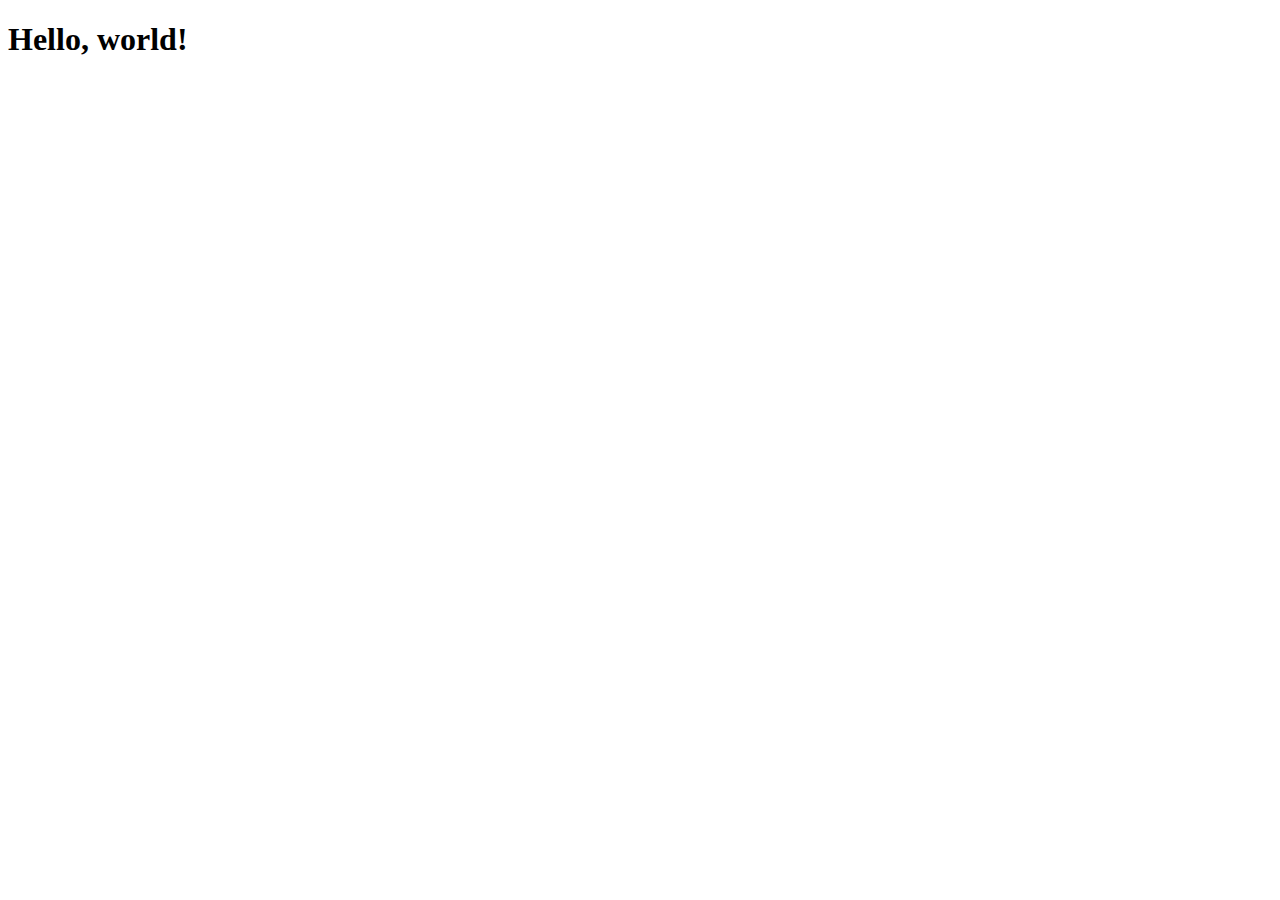
==== index.html @ 652366f1 "first_commit" ====
<!doctype html>
<html lang="en">
  <head>
    <meta charset="utf-8">
    <meta name="viewport" content="width=device-width, initial-scale=1">
    <title>Custom Box Website</title>
    <link href="https://cdn.jsdelivr.net/npm/bootstrap@5.3.2/dist/css/bootstrap.min.css" rel="stylesheet" integrity="sha384-T3c6CoIi6uLrA9TneNEoa7RxnatzjcDSCmG1MXxSR1GAsXEV/Dwwykc2MPK8M2HN" crossorigin="anonymous">
  </head>
  <body>
    <h1>Hello, world!</h1>
    <script src="https://cdn.jsdelivr.net/npm/bootstrap@5.3.2/dist/js/bootstrap.bundle.min.js" integrity="sha384-C6RzsynM9kWDrMNeT87bh95OGNyZPhcTNXj1NW7RuBCsyN/o0jlpcV8Qyq46cDfL" crossorigin="anonymous"></script>
  </body>
</html>
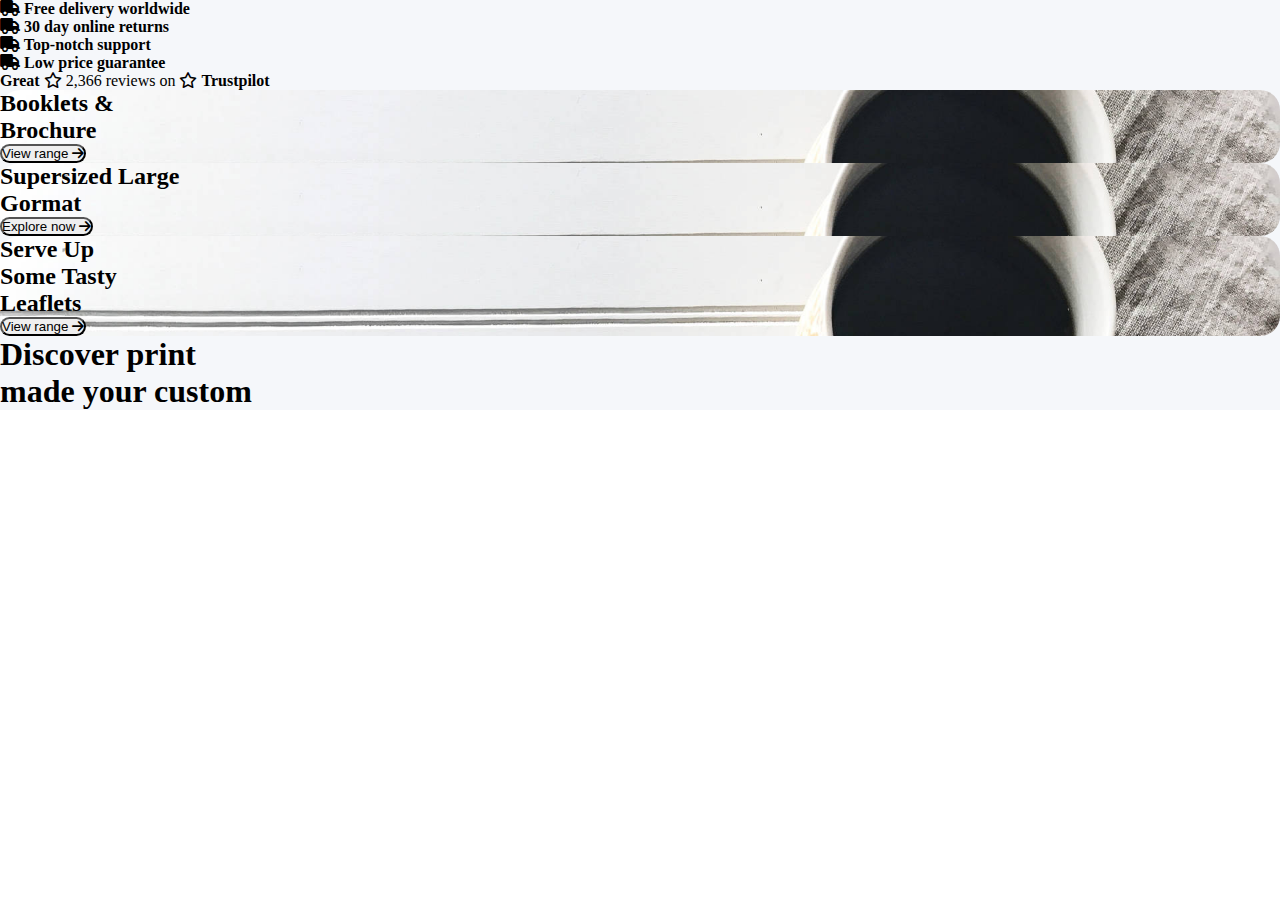
==== commit 99380f6b: "okoka" ====
--- a/index.html
+++ b/index.html
@@ -1,13 +1,106 @@
-<!doctype html>
+<!DOCTYPE html>
 <html lang="en">
   <head>
-    <meta charset="utf-8">
-    <meta name="viewport" content="width=device-width, initial-scale=1">
+    <meta charset="utf-8" />
+    <meta name="viewport" content="width=device-width, initial-scale=1" />
     <title>Custom Box Website</title>
-    <link href="https://cdn.jsdelivr.net/npm/bootstrap@5.3.2/dist/css/bootstrap.min.css" rel="stylesheet" integrity="sha384-T3c6CoIi6uLrA9TneNEoa7RxnatzjcDSCmG1MXxSR1GAsXEV/Dwwykc2MPK8M2HN" crossorigin="anonymous">
+    <link
+      href="https://cdn.jsdelivr.net/npm/bootstrap@5.3.2/dist/css/bootstrap.min.css"
+      rel="stylesheet"
+      integrity="sha384-T3c6CoIi6uLrA9TneNEoa7RxnatzjcDSCmG1MXxSR1GAsXEV/Dwwykc2MPK8M2HN"
+      crossorigin="anonymous"
+    />
+    <link
+    rel="stylesheet"
+      href="https://cdnjs.cloudflare.com/ajax/libs/font-awesome/6.4.2/css/all.min.css"
+    />
+
+    <link rel="stylesheet" href="./asset/css/style.css">
   </head>
   <body>
-    <h1>Hello, world!</h1>
-    <script src="https://cdn.jsdelivr.net/npm/bootstrap@5.3.2/dist/js/bootstrap.bundle.min.js" integrity="sha384-C6RzsynM9kWDrMNeT87bh95OGNyZPhcTNXj1NW7RuBCsyN/o0jlpcV8Qyq46cDfL" crossorigin="anonymous"></script>
+    <div class="container-fluid bgClr">
+      <div class="row">
+        <div class="col-md-3">
+          <div>
+            <p class="delevPara">
+              <span><i class="fa-solid fa-truck"></i></span>
+
+              Free delivery worldwide
+            </p>
+          </div>
+        </div>
+        <div class="col-md-3">
+          <div>
+            <p class="delevPara">
+              <span><i class="fa-solid fa-truck"></i></span>
+              30 day online returns
+
+            </p>
+          </div>
+        </div>
+        <div class="col-md-3">
+          <div>
+            <p class="delevPara">
+              <span><i class="fa-solid fa-truck"></i></span>
+              Top-notch support
+            </p>
+          </div>
+        </div>
+        <div class="col-md-3">
+          <div>
+            <p class="delevPara">
+              <span><i class="fa-solid fa-truck"></i></span>
+
+              Low price guarantee
+            </p>
+          </div>
+        </div>
+      </div>
+
+      <div class="row mt-3">
+        <p class="text-center"><b>Great </b><span><i class="fa-regular fa-star"></i></span> 2,366 reviews on <span><i class="fa-regular fa-star"></i></span> <b>Trustpilot</b></p>
+        <div class="row">
+          
+          <div class="master"></div>
+          <div class="col-md-4">
+              <div class="card cardBg">
+                  <div class="card-body">
+                      <h2 class="card-title text-white">Booklets & <br> Brochure</h2>
+                      <button class="mt-5 btn bg-white viewBtn">View range <span><i class="fa-solid fa-arrow-right"></i></span> </button>
+                  </div>
+              </div>
+          </div>
+          <div class="col-md-4 mt-3 mt-md-0">
+              <div class="card cardBg">
+                  <div class="card-body">
+                      <h2 class="card-title text-white">Supersized Large <br> Gormat</h2>
+                      <button class="btn mt-5 bg-white viewBtn"> Explore now <span><i class="fa-solid fa-arrow-right"></i></span> </button>
+                  </div>
+              </div>
+          </div>
+          <div class="col-md-4 mt-3 mt-md-0">
+              <div class="card cardBg">
+                  <div class="card-body">
+                      <h2 class="card-title text-white">Serve Up <br> Some Tasty <br> Leaflets </h2>
+                      <button class="btn mt-5 bg-white viewBtn">View range <span><i class="fa-solid fa-arrow-right"></i></span> </button>
+                  </div>
+              </div>
+          </div>
+      </div>
+      </div>
+
+      <div class="row">
+        <h1>
+          Discover <span> print</span><br>
+        </h1>
+        <h1><span>made </span> your custom</h1>
+       
+      </div>
+    </div>
+    <script
+      src="https://cdn.jsdelivr.net/npm/bootstrap@5.3.2/dist/js/bootstrap.bundle.min.js"
+      integrity="sha384-C6RzsynM9kWDrMNeT87bh95OGNyZPhcTNXj1NW7RuBCsyN/o0jlpcV8Qyq46cDfL"
+      crossorigin="anonymous"
+    ></script>
   </body>
-</html>+</html>
--- a/asset/css/style.css
+++ b/asset/css/style.css
@@ -0,0 +1,30 @@
+*{
+    margin:0px;
+    padding: 0px;
+    box-sizing: border-box;
+}
+ .bgClr{
+    background-color:  #F5F7FA !important;
+ }
+ .delevPara{
+    font-weight:bold !important;
+ }
+ .cardBg{
+    background-image: url('../img/bookimg.jpg');
+    background-repeat: no-repeat;
+    background-size: cover;
+    width: 100%;
+    height: 100%; /* 100% viewport height */
+    border-radius: 20px;
+ }
+ .viewBtn{
+   border-radius: 20px !important;
+ }
+ .cardBg:hover{
+   transform: scale(1.1);
+   overflow: hidden;
+   transition: transform 1.9s;
+ }
+  
+
+
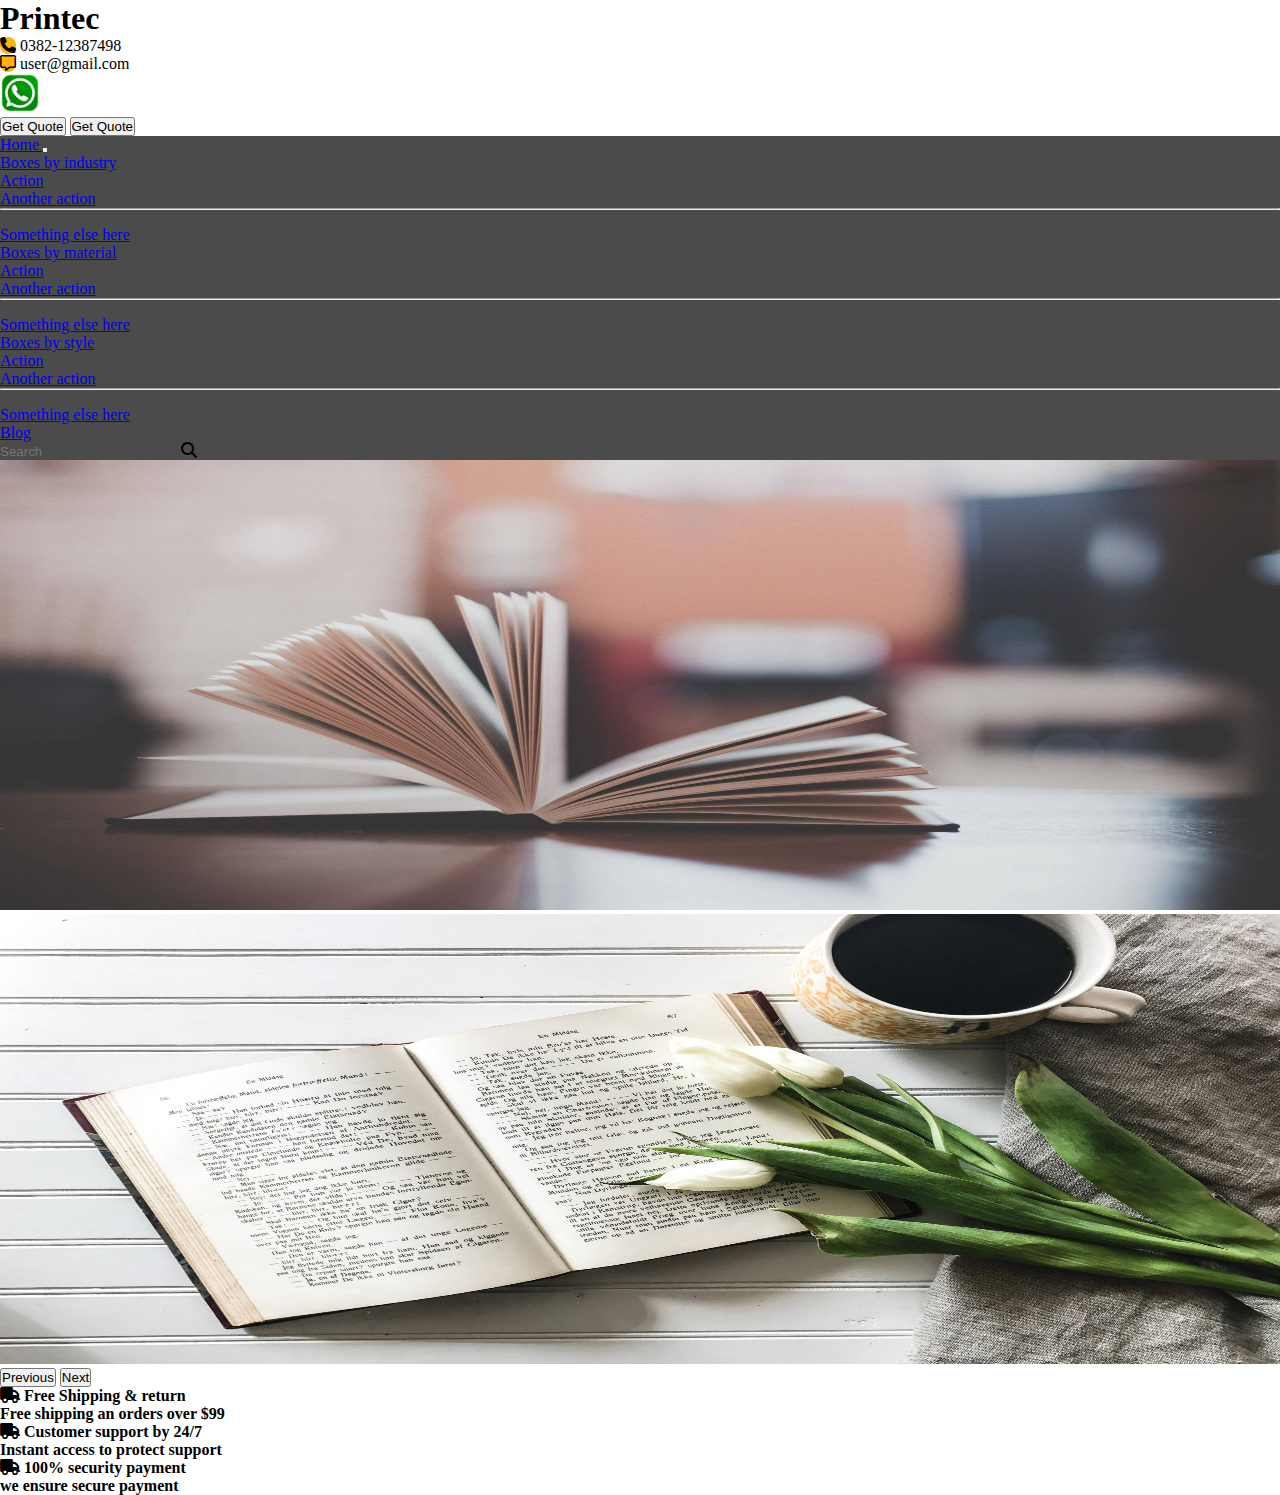
==== commit 62d69b0a: "new page" ====
--- a/index.html
+++ b/index.html
@@ -11,90 +11,182 @@
       crossorigin="anonymous"
     />
     <link
-    rel="stylesheet"
+      rel="stylesheet"
       href="https://cdnjs.cloudflare.com/ajax/libs/font-awesome/6.4.2/css/all.min.css"
     />
 
-    <link rel="stylesheet" href="./asset/css/style.css">
+    <link rel="stylesheet" href="./asset/css/style.css" />
   </head>
+
   <body>
-    <div class="container-fluid bgClr">
+    <div class="container-fluid">
       <div class="row">
-        <div class="col-md-3">
-          <div>
+        <div class="col-md-5 ">
+          <h1 class="fw-bold">Printec</h1>
+        </div>
+        <div class="col-md-4 p-3">
+          <div class="d-flex">
+            <div class="borderLeft">
+              <p class="">
+                <span class="phone p-2 mx-2"><i class="fa fa-phone"></i></span>
+                0382-12387498
+              </p>
+            </div>
+            <div class="borderLeft">
+              <p class="">
+                <span class="phone p-2 mx-2"
+                  ><i class="fa-regular fa-message"></i
+                ></span>
+                user@gmail.com
+              </p>
+            </div>
+          
+          </div>
+        </div>
+        <div class="col-md-3 p-2">
+          <div class="d-flex">
+            <div class="">
+              <a class="whatspp" href="#">
+               <img class="whatsappimg" src="./asset/img/whatsapp.png" alt="">
+              </a>
+             </div>
+             <div class="d-flex ">
+               <button type="button " class="btn btn-danger mx-3">Get Quote</button>
+               <button type="button" class="btn btn-danger">Get Quote</button>
+             </div>
+          </div>
+        </div>
+         
+      </div>
+    </div>
+
+    <nav class="navbar navbar-expand-lg bg-body-tertiary navClr">
+      <div class="container-fluid ">
+        <a class="navbar-brand mx-2" href="#"><span class="text-white">
+          Home
+        </span></a>
+        <button class="navbar-toggler" type="button" data-bs-toggle="collapse" data-bs-target="#navbarSupportedContent" aria-controls="navbarSupportedContent" aria-expanded="false" aria-label="Toggle navigation">
+          <span class="navbar-toggler-icon"></span>
+        </button>
+        <div class="collapse navbar-collapse" id="navbarSupportedContent">
+          <ul class="navbar-nav me-auto mb-2 mb-lg-0 ">
+            <li class="nav-item dropdown mx-2">
+              <a class="nav-link dropdown-toggle" href="#" role="button" data-bs-toggle="dropdown" aria-expanded="false">
+               <span class="text-white">
+                Boxes by industry
+               </span>
+              </a>
+              <ul class="dropdown-menu">
+                <li><a class="dropdown-item" href="#">Action</a></li>
+                <li><a class="dropdown-item" href="#">Another action</a></li>
+                <li><hr class="dropdown-divider"></li>
+                <li><a class="dropdown-item" href="#">Something else here</a></li>
+              </ul>
+            </li>
+            <li class="nav-item dropdown mx-2">
+              <a class="nav-link dropdown-toggle" href="#" role="button" data-bs-toggle="dropdown" aria-expanded="false">
+                <span class="text-white">
+                  Boxes by material
+                </span>
+              </a>
+              <ul class="dropdown-menu">
+                <li><a class="dropdown-item" href="#">Action</a></li>
+                <li><a class="dropdown-item" href="#">Another action</a></li>
+                <li><hr class="dropdown-divider"></li>
+                <li><a class="dropdown-item" href="#">Something else here</a></li>
+              </ul>
+            </li>
+            <li class="nav-item dropdown mx-2">
+              <a class="nav-link dropdown-toggle" href="#" role="button" data-bs-toggle="dropdown" aria-expanded="false">
+               <span class="text-white">
+                Boxes by style
+               </span>
+              </a>
+              <ul class="dropdown-menu">
+                <li><a class="dropdown-item" href="#">Action</a></li>
+                <li><a class="dropdown-item" href="#">Another action</a></li>
+                <li><hr class="dropdown-divider"></li>
+                <li><a class="dropdown-item" href="#">Something else here</a></li>
+              </ul>
+            </li>
+            <li class="nav-item mx-2">
+              <a class="nav-link" href="#"><span class="text-white">
+                Blog
+              </span></a>
+            </li>
+            
+          </ul>
+          <form class="d-flex" role="search">
+         <div class="bg-white searchDiv">
+          <div class="searchDiv d-flex bg-white align-items-center">
+            <input class="form-control me-2 inputField searchDiv" type="search" placeholder="Search" aria-label="Search">
+            <span class="me-3 searchIcon"> <i class="fa-solid fa-magnifying-glass"></i></span>
+          </div>
+         </div>
+            
+             
+          </form>
+        </div>
+      </div>
+    </nav>
+
+    <div class="container-fluid">
+      <div id="carouselExampleFade" class="carousel slide carousel-fade">
+        <div class="carousel-inner">
+          <div class="carousel-item active">
+            <img class="sliderimg" src="./asset/img/book2.jpg" class="d-block w-100" alt="...">
+          </div>
+          <div class="carousel-item">
+            <img class="sliderimg" src="./asset/img/bookimg.jpg" class="d-block w-100" alt="...">
+          </div>
+          <!-- <div class="carousel-item">
+            <img src="..." class="d-block w-100" alt="...">
+          </div> -->
+        </div>
+        <button class="carousel-control-prev" type="button" data-bs-target="#carouselExampleFade" data-bs-slide="prev">
+          <span class="carousel-control-prev-icon" aria-hidden="true"></span>
+          <span class="visually-hidden">Previous</span>
+        </button>
+        <button class="carousel-control-next" type="button" data-bs-target="#carouselExampleFade" data-bs-slide="next">
+          <span class="carousel-control-next-icon" aria-hidden="true"></span>
+          <span class="visually-hidden">Next</span>
+        </button>
+      </div>
+    </div>
+
+    <div class="container-fluid   mt-4">
+      <div class="row">
+        <div class="col-md-4">
+          <div class="d-flex justify-content-center">
             <p class="delevPara">
               <span><i class="fa-solid fa-truck"></i></span>
-
-              Free delivery worldwide
+                Free Shipping & return <br>
+              <span class="ms-4"> Free shipping an orders over $99</span>
+
             </p>
           </div>
         </div>
-        <div class="col-md-3">
-          <div>
+        <div class="col-md-4">
+          <div class="d-flex justify-content-center">
             <p class="delevPara">
               <span><i class="fa-solid fa-truck"></i></span>
-              30 day online returns
+               Customer support by 24/7 <br>
+              <span class="ms-4"> Instant access to protect support </span>
 
             </p>
           </div>
         </div>
-        <div class="col-md-3">
-          <div>
+        <div class="col-md-4">
+          <div class="d-flex justify-content-center">
             <p class="delevPara">
               <span><i class="fa-solid fa-truck"></i></span>
-              Top-notch support
+               100% security payment <br>
+              <span class="ms-4"> we ensure secure payment</span>
+
             </p>
           </div>
         </div>
-        <div class="col-md-3">
-          <div>
-            <p class="delevPara">
-              <span><i class="fa-solid fa-truck"></i></span>
-
-              Low price guarantee
-            </p>
-          </div>
-        </div>
-      </div>
-
-      <div class="row mt-3">
-        <p class="text-center"><b>Great </b><span><i class="fa-regular fa-star"></i></span> 2,366 reviews on <span><i class="fa-regular fa-star"></i></span> <b>Trustpilot</b></p>
-        <div class="row">
-          
-          <div class="master"></div>
-          <div class="col-md-4">
-              <div class="card cardBg">
-                  <div class="card-body">
-                      <h2 class="card-title text-white">Booklets & <br> Brochure</h2>
-                      <button class="mt-5 btn bg-white viewBtn">View range <span><i class="fa-solid fa-arrow-right"></i></span> </button>
-                  </div>
-              </div>
-          </div>
-          <div class="col-md-4 mt-3 mt-md-0">
-              <div class="card cardBg">
-                  <div class="card-body">
-                      <h2 class="card-title text-white">Supersized Large <br> Gormat</h2>
-                      <button class="btn mt-5 bg-white viewBtn"> Explore now <span><i class="fa-solid fa-arrow-right"></i></span> </button>
-                  </div>
-              </div>
-          </div>
-          <div class="col-md-4 mt-3 mt-md-0">
-              <div class="card cardBg">
-                  <div class="card-body">
-                      <h2 class="card-title text-white">Serve Up <br> Some Tasty <br> Leaflets </h2>
-                      <button class="btn mt-5 bg-white viewBtn">View range <span><i class="fa-solid fa-arrow-right"></i></span> </button>
-                  </div>
-              </div>
-          </div>
-      </div>
-      </div>
-
-      <div class="row">
-        <h1>
-          Discover <span> print</span><br>
-        </h1>
-        <h1><span>made </span> your custom</h1>
-       
+        
       </div>
     </div>
     <script
@@ -102,5 +194,16 @@
       integrity="sha384-C6RzsynM9kWDrMNeT87bh95OGNyZPhcTNXj1NW7RuBCsyN/o0jlpcV8Qyq46cDfL"
       crossorigin="anonymous"
     ></script>
+    <script>
+      $(document).ready(function () {
+        // Activate the carousel with options
+        $('#carouselExampleFade').carousel({
+          interval: 1000, // Adjust the interval (in milliseconds) as needed
+          
+        });
+      });
+    </script>
+    
+
   </body>
 </html>
--- a/asset/css/style.css
+++ b/asset/css/style.css
@@ -3,28 +3,54 @@
     padding: 0px;
     box-sizing: border-box;
 }
+:root {
+    
+   --navBack: #4b4b4b;
+   --spanClr: #ffb308;
+ }
+
+
  .bgClr{
     background-color:  #F5F7FA !important;
  }
  .delevPara{
     font-weight:bold !important;
  }
- .cardBg{
-    background-image: url('../img/bookimg.jpg');
-    background-repeat: no-repeat;
-    background-size: cover;
-    width: 100%;
-    height: 100%; /* 100% viewport height */
-    border-radius: 20px;
+ .phone{
+   background-color: var(--spanClr);
+   border-radius: 10px;
  }
- .viewBtn{
-   border-radius: 20px !important;
- }
- .cardBg:hover{
-   transform: scale(1.1);
-   overflow: hidden;
-   transition: transform 1.9s;
- }
+  /* .whatspp{
+   background-color: green !important;
+   text-decoration: none;
+  } */
+
+.whatsappimg{
+   height: 40px;
+}
+.navClr{
+   background-color: var(--navBack) !important;
+}
+.inputField{
+   border: none !important;
+   outline: none !important;
+   border-radius: 15px;
+}
+.inputField:focus{
+   border: none !important;
+   box-shadow: none !important;
+   outline: none !important;
   
-
-
+}
+.searchIcon:hover{
+cursor: pointer;
+}
+.searchDiv{
+   background-color: transparent;
+   /* border: 1px solid red; */
+   border-radius: 15px;
+}
+.sliderimg{
+   height: 450px;
+   width: 100%;
+}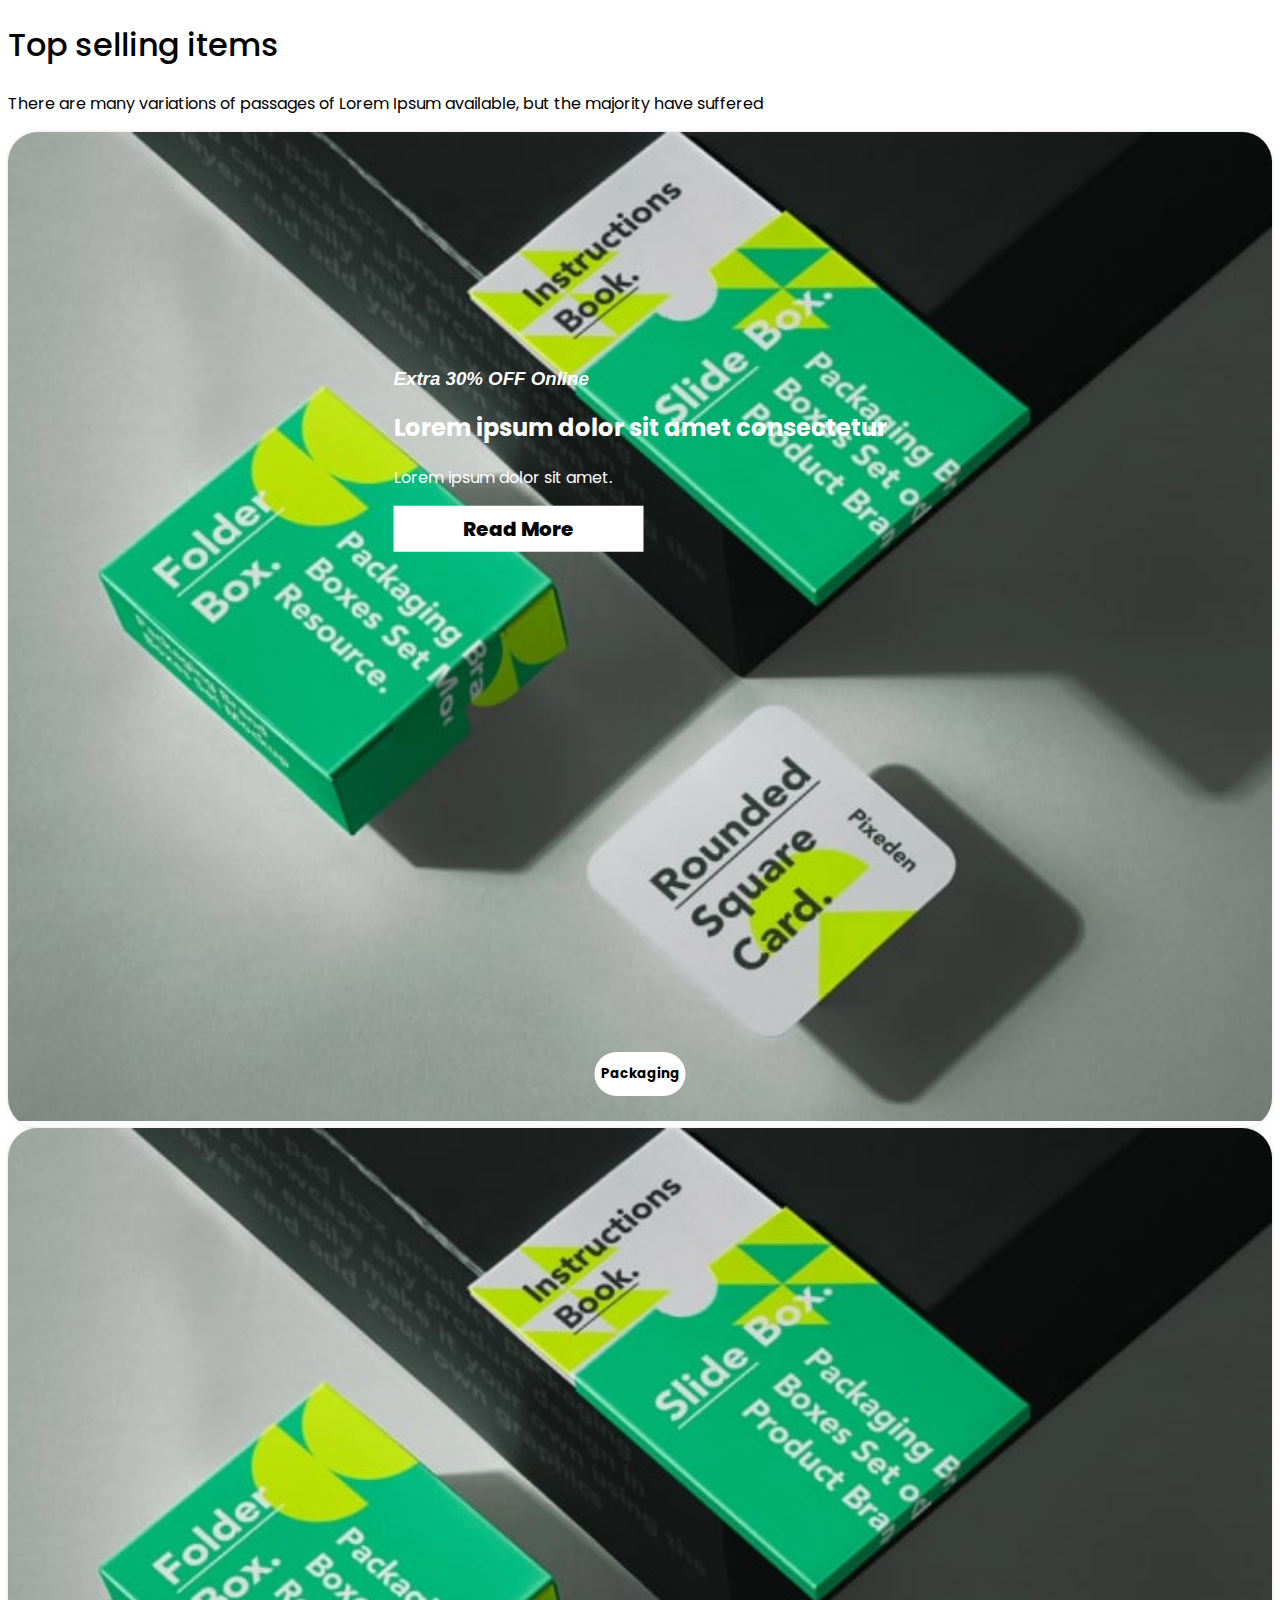
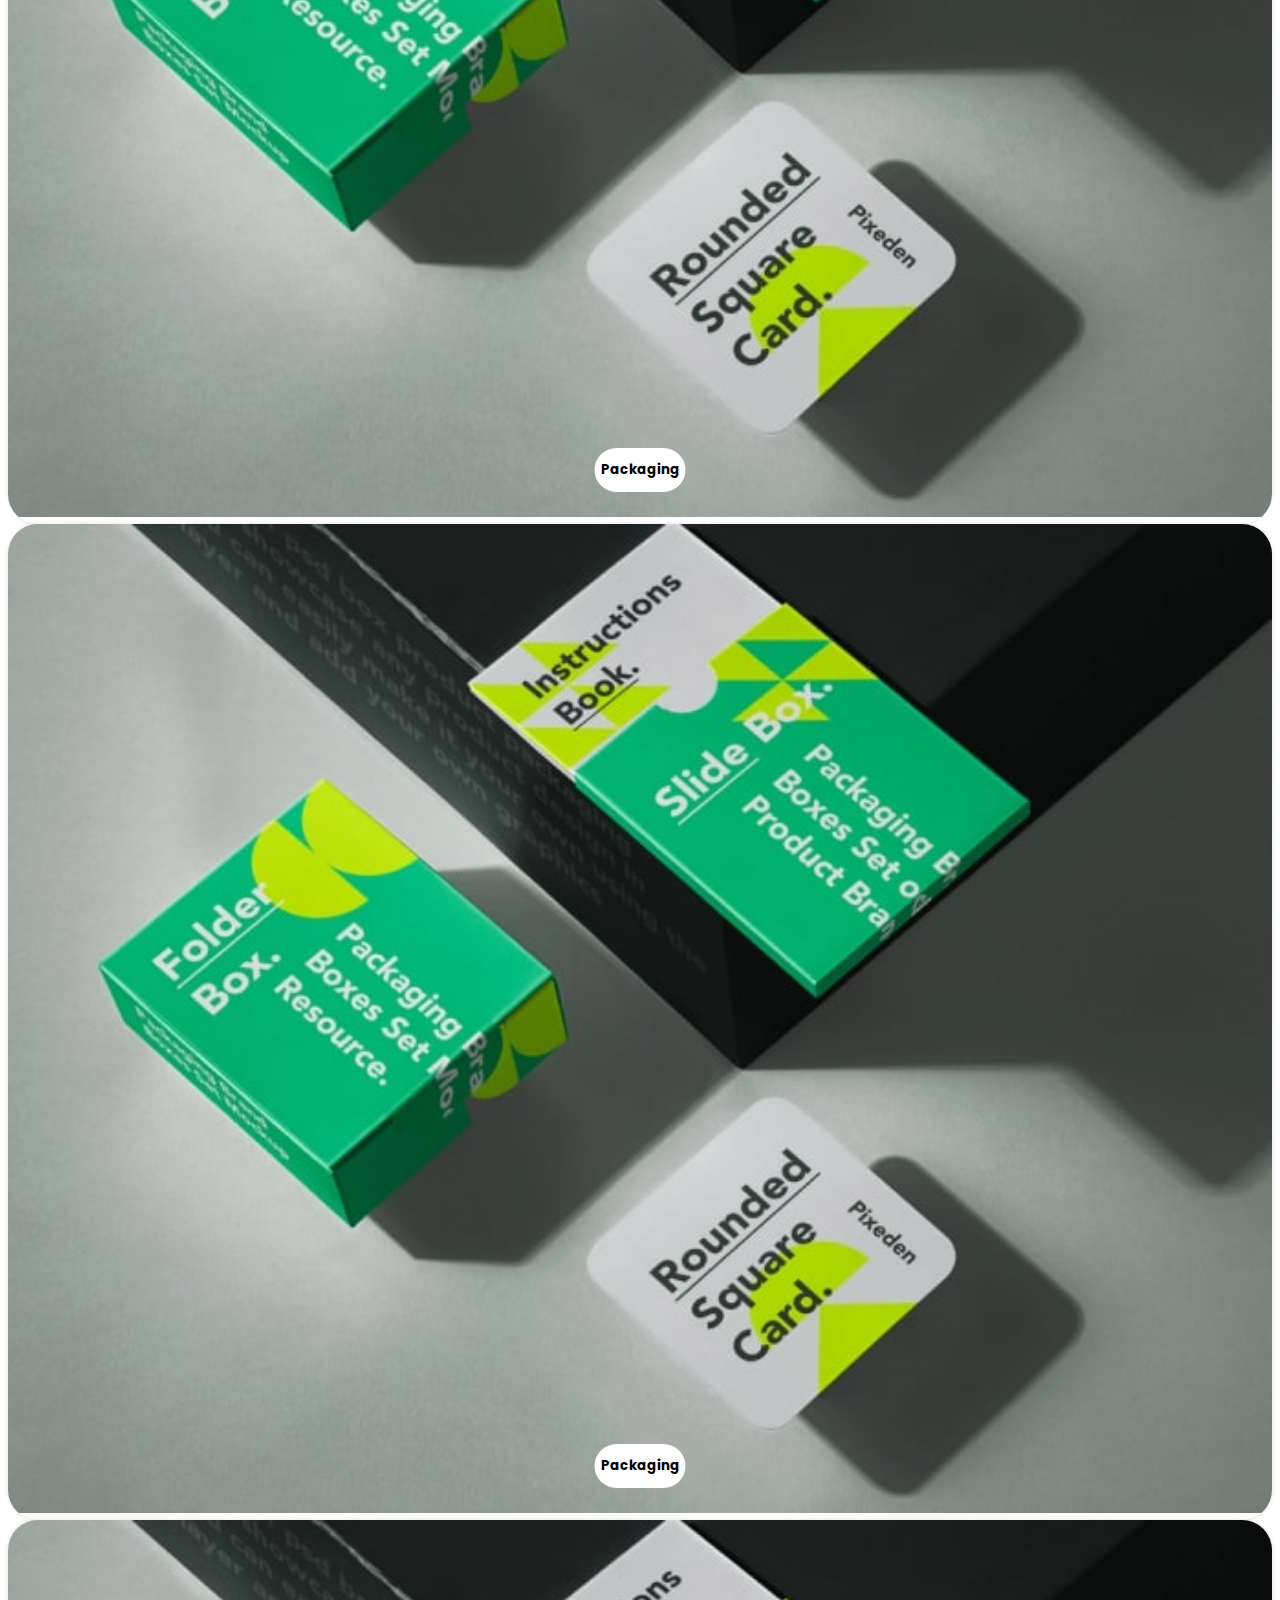
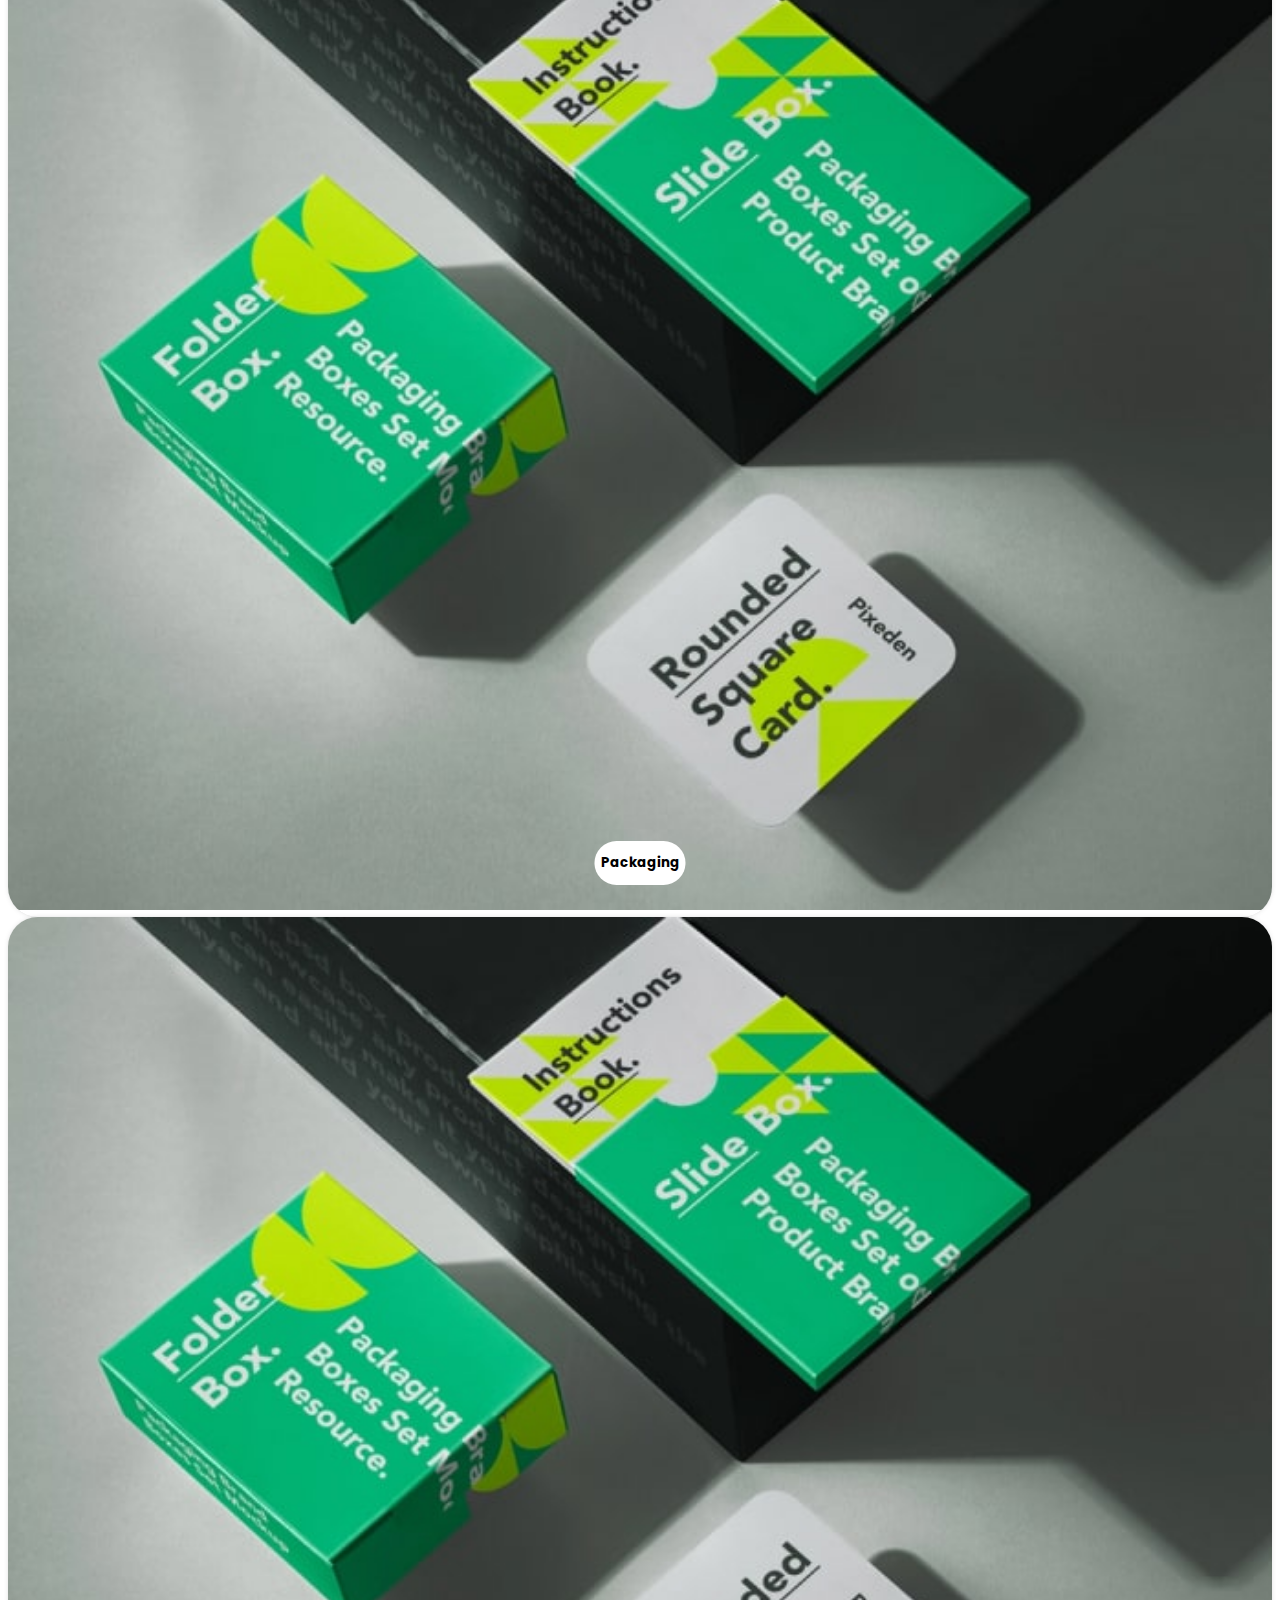
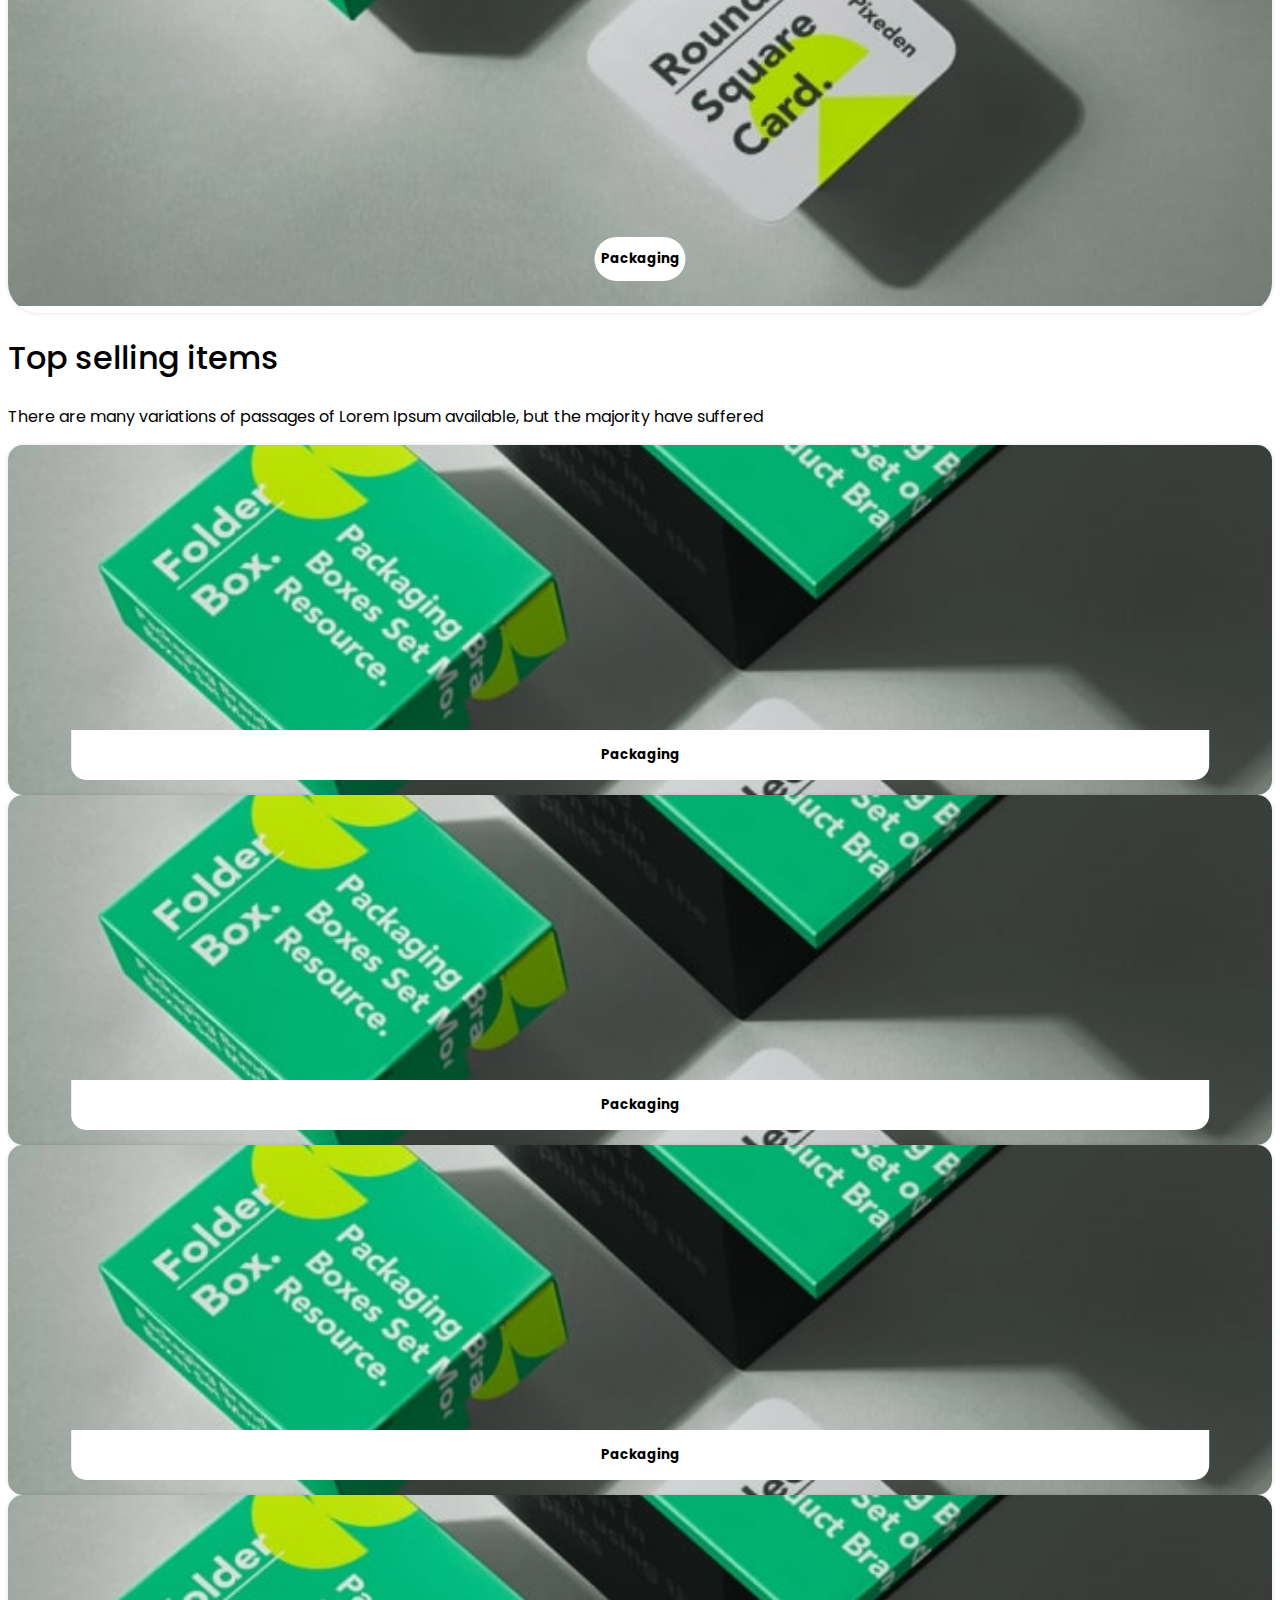
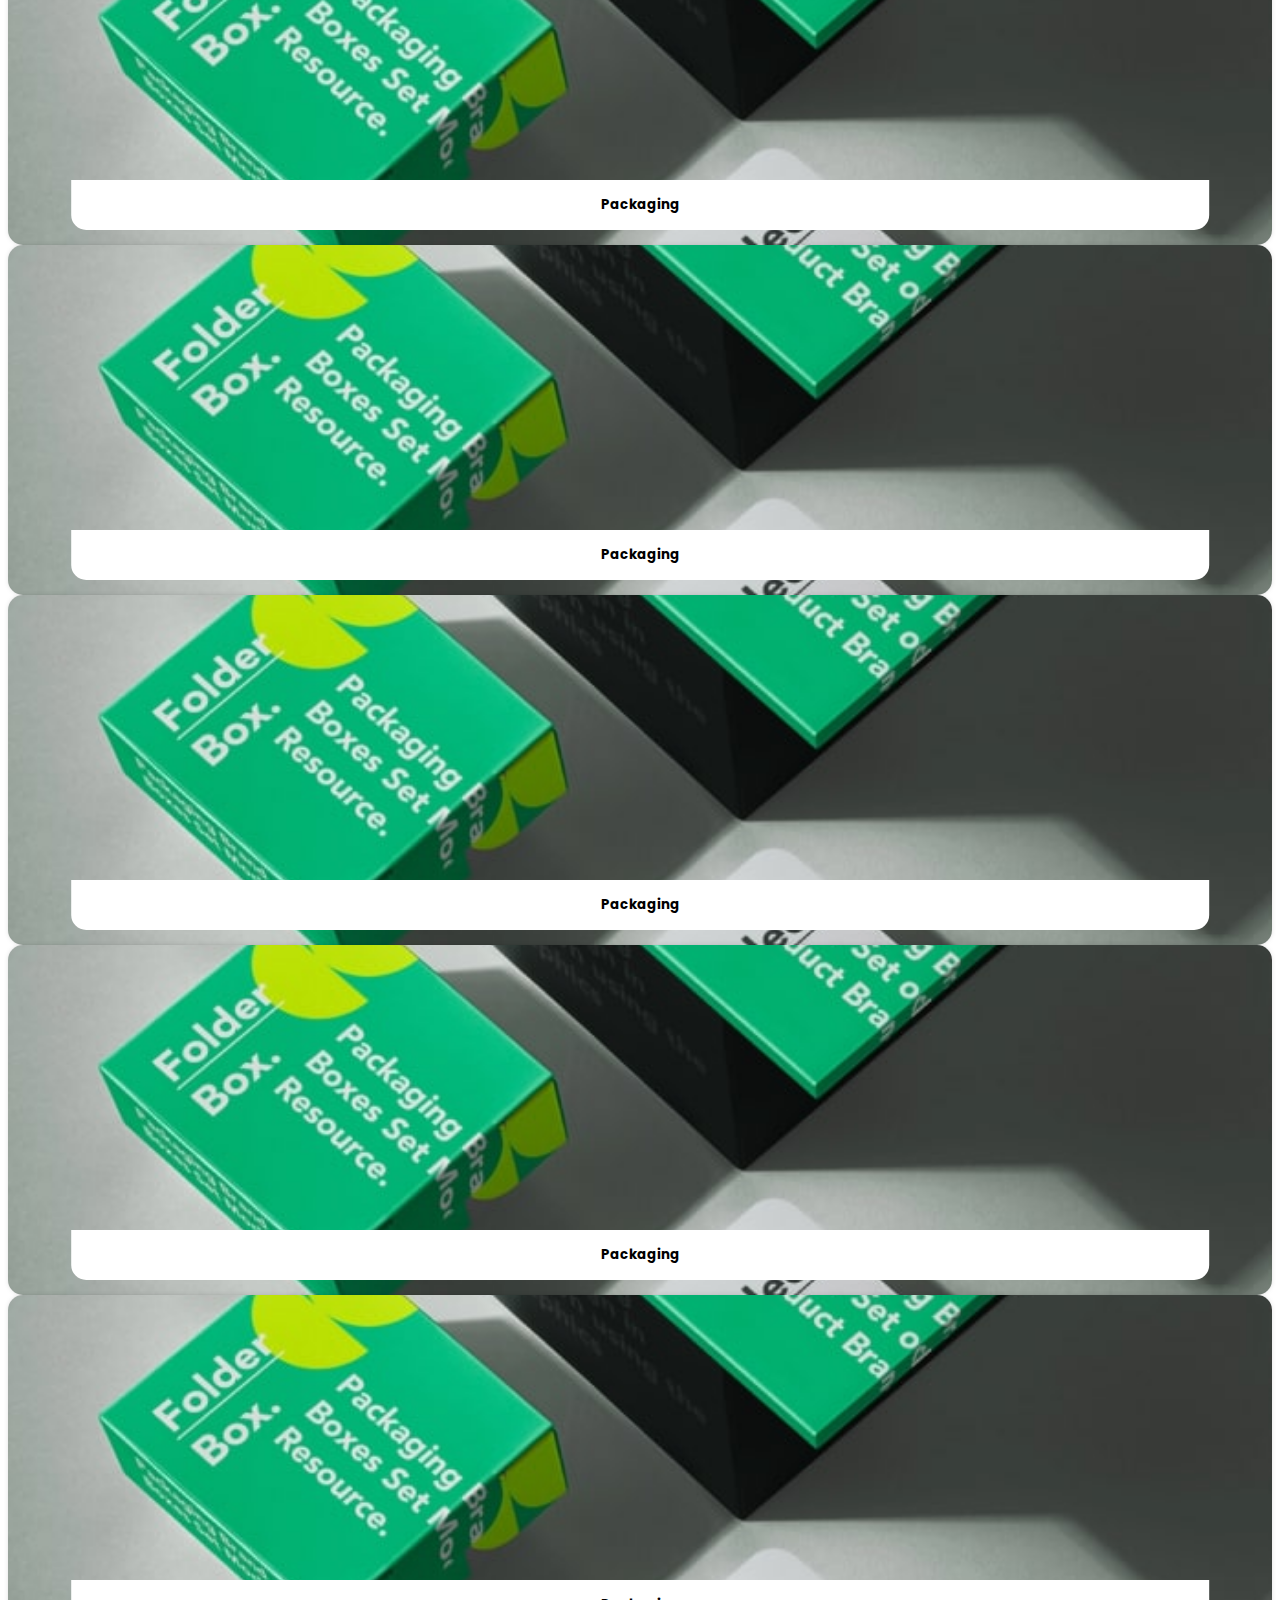
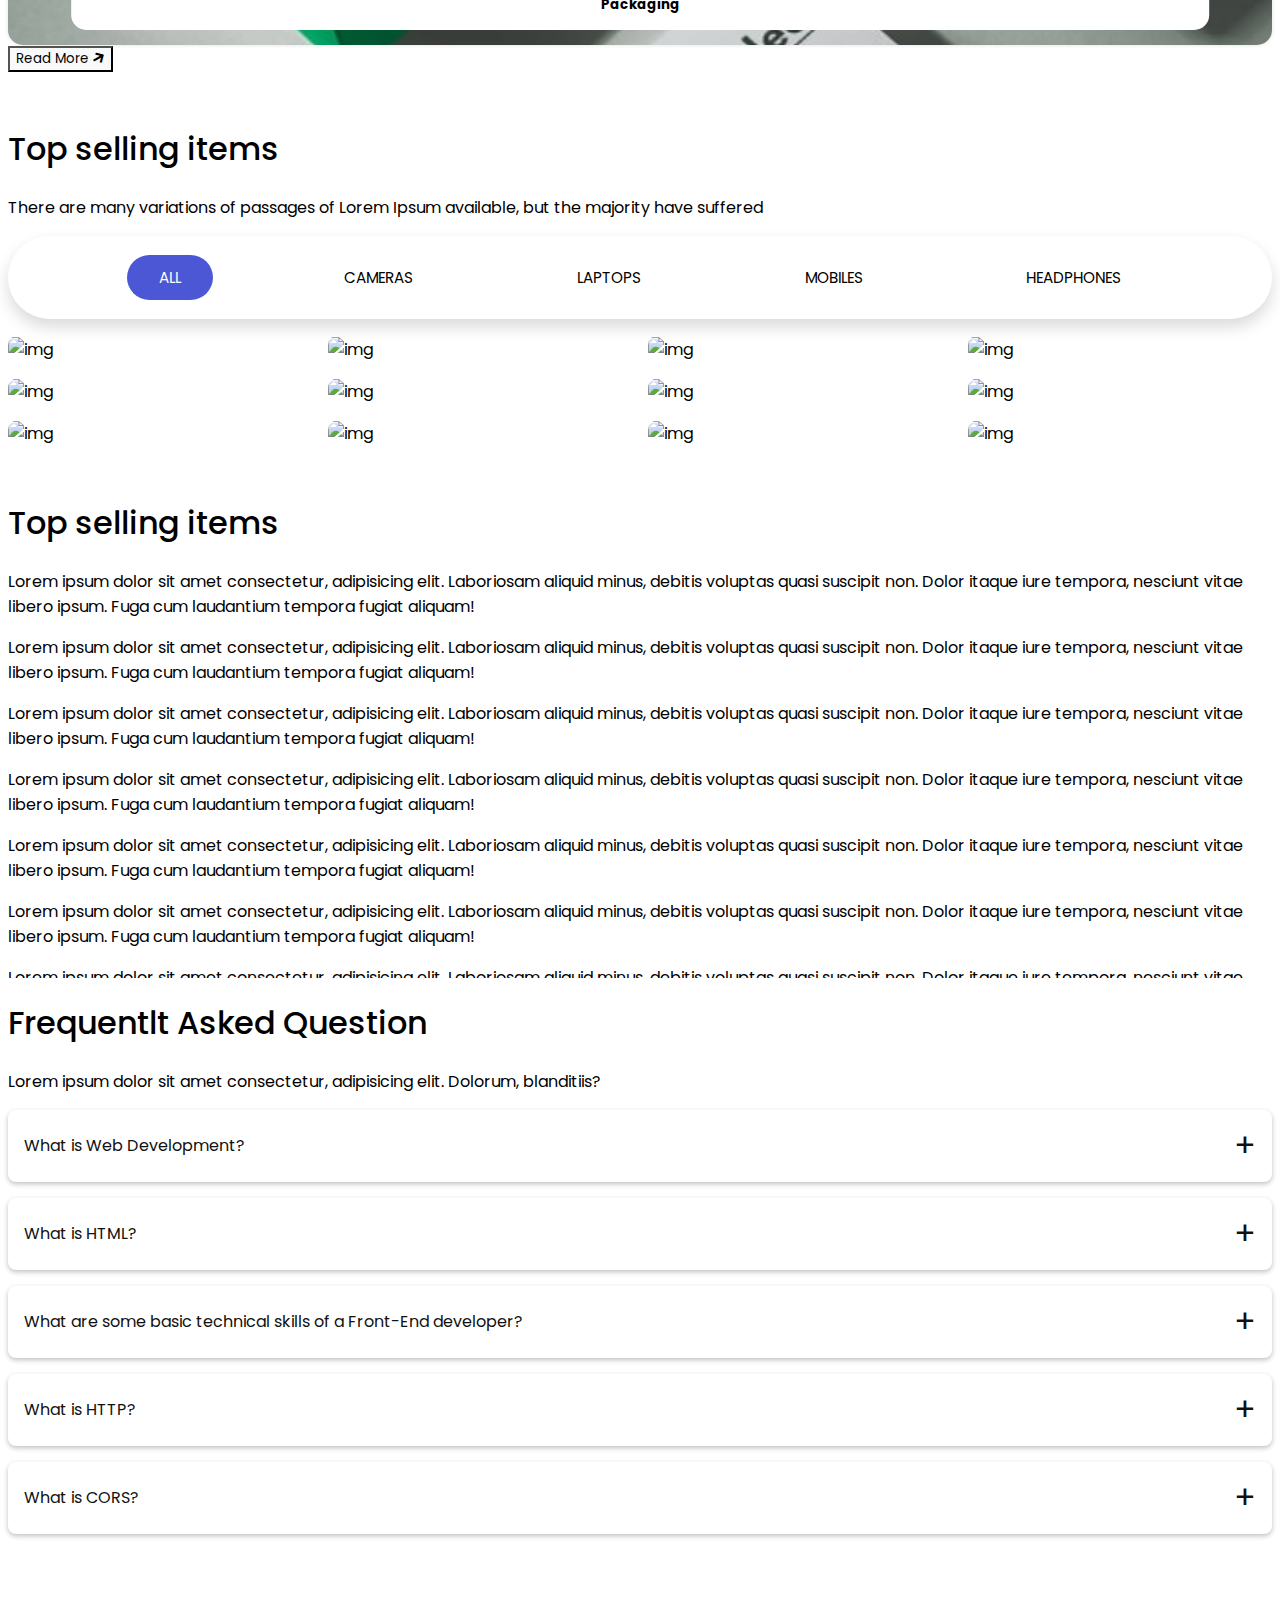
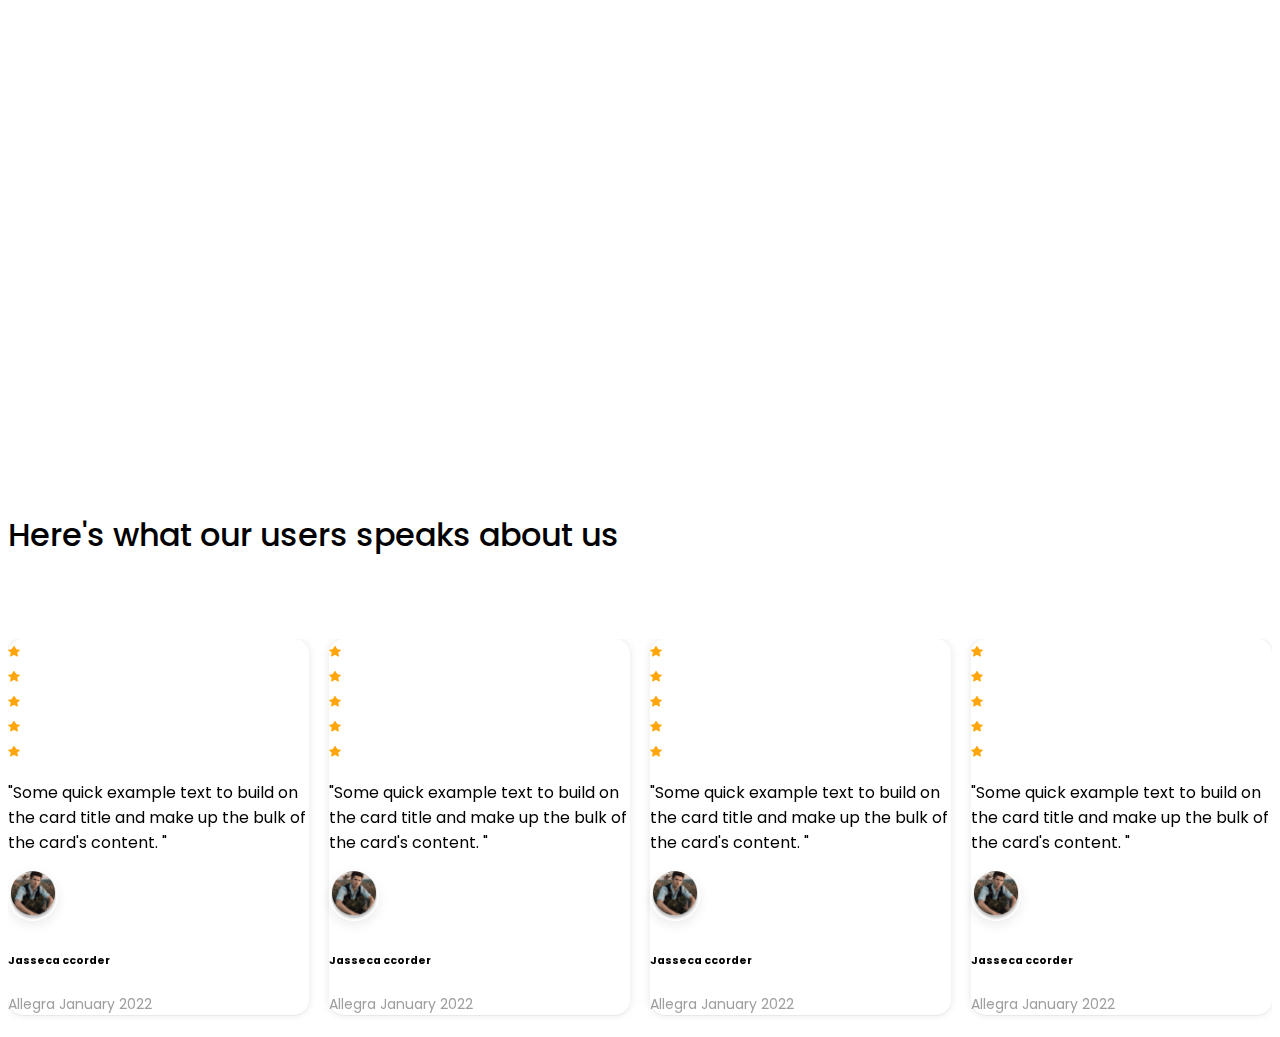
==== commit 5ed37d45: "nsdmjskfjksfj" ====
--- a/index.html
+++ b/index.html
@@ -1,209 +1,1078 @@
-<!DOCTYPE html>
+<!doctype html>
 <html lang="en">
   <head>
-    <meta charset="utf-8" />
-    <meta name="viewport" content="width=device-width, initial-scale=1" />
+    <meta charset="utf-8">
+    <meta name="viewport" content="width=device-width, initial-scale=1">
     <title>Custom Box Website</title>
     <link
       href="https://cdn.jsdelivr.net/npm/bootstrap@5.3.2/dist/css/bootstrap.min.css"
       rel="stylesheet"
       integrity="sha384-T3c6CoIi6uLrA9TneNEoa7RxnatzjcDSCmG1MXxSR1GAsXEV/Dwwykc2MPK8M2HN"
-      crossorigin="anonymous"
-    />
+      crossorigin="anonymous">
+    <link rel="stylesheet" href="./asset/css/style.css">
+
     <link
-      rel="stylesheet"
-      href="https://cdnjs.cloudflare.com/ajax/libs/font-awesome/6.4.2/css/all.min.css"
-    />
-
-    <link rel="stylesheet" href="./asset/css/style.css" />
+      href="https://cdnjs.cloudflare.com/ajax/libs/font-awesome/5.13.0/css/all.min.css"
+      rel="stylesheet">
+
+    <link rel="stylesheet" href="./asset/css/swiper-bundle.min.css">
   </head>
-
   <body>
-    <div class="container-fluid">
-      <div class="row">
-        <div class="col-md-5 ">
-          <h1 class="fw-bold">Printec</h1>
-        </div>
-        <div class="col-md-4 p-3">
-          <div class="d-flex">
-            <div class="borderLeft">
-              <p class="">
-                <span class="phone p-2 mx-2"><i class="fa fa-phone"></i></span>
-                0382-12387498
-              </p>
-            </div>
-            <div class="borderLeft">
-              <p class="">
-                <span class="phone p-2 mx-2"
-                  ><i class="fa-regular fa-message"></i
-                ></span>
-                user@gmail.com
-              </p>
-            </div>
-          
-          </div>
-        </div>
-        <div class="col-md-3 p-2">
-          <div class="d-flex">
-            <div class="">
-              <a class="whatspp" href="#">
-               <img class="whatsappimg" src="./asset/img/whatsapp.png" alt="">
-              </a>
-             </div>
-             <div class="d-flex ">
-               <button type="button " class="btn btn-danger mx-3">Get Quote</button>
-               <button type="button" class="btn btn-danger">Get Quote</button>
-             </div>
-          </div>
-        </div>
-         
+
+    <section class="py-5">
+      <div class="container-fluid">
+        <div class="text-center settingmain">
+          <div class="row">
+            <div class="col-md-4"></div>
+            <div class="col-md-4">
+              <h1>Top selling items</h1>
+              <p class="pt-3">There are many variations of passages of Lorem
+                Ipsum available, but the majority have suffered</p>
+            </div>
+            <div class="col-md-4"></div>
+
+          </div>
+        </div>
+        <div class="row py-5">
+          <div class="col-md-6  mt-3 mt-lg-0 order-2 order-lg-0">
+            <div class="img-wrapper">
+              <button class="px-5 ">Packaging</button>
+              <img class="inner-img"
+                src="./asset/img/textbanner1.jpg" />
+            </div>
+          </div>
+          <div class="col-lg-6">
+            <div class="row">
+              <div class="col-md-6  ">
+                <div class="img-wrapperiner">
+                  <button class="px-5 ">Packaging</button>
+                  <img class="inner-img"
+                    src="./asset/img/textbanner1.jpg" />
+                </div>
+              </div>
+
+              <div class="col-md-6  mt-3 mt-md-0">
+                <div class="img-wrapperiner">
+                  <button class="px-5 ">Packaging</button>
+                  <img class="inner-img"
+                    src="./asset/img/textbanner1.jpg" />
+                </div>
+              </div>
+
+              <div class="col-md-6  mt-3">
+                <div class="img-wrapperiner">
+                  <button class="px-5 ">Packaging</button>
+                  <img class="inner-img"
+                    src="./asset/img/textbanner1.jpg" />
+                </div>
+              </div>
+
+              <div class="col-md-6 mt-3 ">
+                <div class="img-wrapperiner">
+                  <button class="px-5 ">Packaging</button>
+                  <img class="inner-img"
+                    src="./asset/img/textbanner1.jpg" />
+                </div>
+              </div>
+
+            </div>
+          </div>
+        </div>
+
       </div>
-    </div>
-
-    <nav class="navbar navbar-expand-lg bg-body-tertiary navClr">
-      <div class="container-fluid ">
-        <a class="navbar-brand mx-2" href="#"><span class="text-white">
-          Home
-        </span></a>
-        <button class="navbar-toggler" type="button" data-bs-toggle="collapse" data-bs-target="#navbarSupportedContent" aria-controls="navbarSupportedContent" aria-expanded="false" aria-label="Toggle navigation">
-          <span class="navbar-toggler-icon"></span>
-        </button>
-        <div class="collapse navbar-collapse" id="navbarSupportedContent">
-          <ul class="navbar-nav me-auto mb-2 mb-lg-0 ">
-            <li class="nav-item dropdown mx-2">
-              <a class="nav-link dropdown-toggle" href="#" role="button" data-bs-toggle="dropdown" aria-expanded="false">
-               <span class="text-white">
-                Boxes by industry
-               </span>
-              </a>
-              <ul class="dropdown-menu">
-                <li><a class="dropdown-item" href="#">Action</a></li>
-                <li><a class="dropdown-item" href="#">Another action</a></li>
-                <li><hr class="dropdown-divider"></li>
-                <li><a class="dropdown-item" href="#">Something else here</a></li>
-              </ul>
-            </li>
-            <li class="nav-item dropdown mx-2">
-              <a class="nav-link dropdown-toggle" href="#" role="button" data-bs-toggle="dropdown" aria-expanded="false">
-                <span class="text-white">
-                  Boxes by material
-                </span>
-              </a>
-              <ul class="dropdown-menu">
-                <li><a class="dropdown-item" href="#">Action</a></li>
-                <li><a class="dropdown-item" href="#">Another action</a></li>
-                <li><hr class="dropdown-divider"></li>
-                <li><a class="dropdown-item" href="#">Something else here</a></li>
-              </ul>
-            </li>
-            <li class="nav-item dropdown mx-2">
-              <a class="nav-link dropdown-toggle" href="#" role="button" data-bs-toggle="dropdown" aria-expanded="false">
-               <span class="text-white">
-                Boxes by style
-               </span>
-              </a>
-              <ul class="dropdown-menu">
-                <li><a class="dropdown-item" href="#">Action</a></li>
-                <li><a class="dropdown-item" href="#">Another action</a></li>
-                <li><hr class="dropdown-divider"></li>
-                <li><a class="dropdown-item" href="#">Something else here</a></li>
-              </ul>
-            </li>
-            <li class="nav-item mx-2">
-              <a class="nav-link" href="#"><span class="text-white">
-                Blog
-              </span></a>
-            </li>
-            
-          </ul>
-          <form class="d-flex" role="search">
-         <div class="bg-white searchDiv">
-          <div class="searchDiv d-flex bg-white align-items-center">
-            <input class="form-control me-2 inputField searchDiv" type="search" placeholder="Search" aria-label="Search">
-            <span class="me-3 searchIcon"> <i class="fa-solid fa-magnifying-glass"></i></span>
-          </div>
-         </div>
-            
-             
-          </form>
-        </div>
+    </section>
+
+    <section>
+      <div class="container-fluid">
+        <div class="text-center settingmain">
+          <div class="row">
+            <div class="col-md-4"></div>
+            <div class="col-md-4">
+              <h1>Top selling items</h1>
+              <p class="pt-3">There are many variations of passages of Lorem
+                Ipsum available, but the majority have suffered</p>
+            </div>
+            <div class="col-md-4"></div>
+
+          </div>
+        </div>
+
+        <div class="row py-5">
+          <div class="col-lg-3 col-md-4 col-sm-6  mt-3 ">
+            <div class="img-wrapperinersecond">
+              <button class="px-5 ">Packaging</button>
+              <img class="inner-img"
+                src="./asset/img/textbanner1.jpg" />
+            </div>
+          </div>
+
+          <div class="col-lg-3 col-md-4 col-sm-6 mt-3 ">
+            <div class="img-wrapperinersecond">
+              <button class="px-5 ">Packaging</button>
+              <img class="inner-img"
+                src="./asset/img/textbanner1.jpg" />
+            </div>
+          </div>
+
+          <div class="col-lg-3 col-md-4 col-sm-6  mt-3">
+            <div class="img-wrapperinersecond">
+              <button class="px-5 ">Packaging</button>
+              <img class="inner-img"
+                src="./asset/img/textbanner1.jpg" />
+            </div>
+          </div>
+
+          <div class="col-lg-3 col-md-4 col-sm-6 mt-3">
+            <div class="img-wrapperinersecond">
+              <button class="px-5 ">Packaging</button>
+              <img class="inner-img"
+                src="./asset/img/textbanner1.jpg" />
+            </div>
+          </div>
+          <div class="col-lg-3 col-md-4 col-sm-6 mt-3">
+            <div class="img-wrapperinersecond">
+              <button class="px-5 ">Packaging</button>
+              <img class="inner-img"
+                src="./asset/img/textbanner1.jpg" />
+            </div>
+          </div>
+          <div class="col-lg-3 col-md-4 col-sm-6 mt-3">
+            <div class="img-wrapperinersecond">
+              <button class="px-5 ">Packaging</button>
+              <img class="inner-img"
+                src="./asset/img/textbanner1.jpg" />
+            </div>
+          </div>
+          <div class="col-lg-3 col-md-4 col-sm-6 mt-3">
+            <div class="img-wrapperinersecond">
+              <button class="px-5 ">Packaging</button>
+              <img class="inner-img"
+                src="./asset/img/textbanner1.jpg" />
+            </div>
+          </div>
+          <div class="col-lg-3 col-md-4 col-sm-6 mt-3">
+            <div class="img-wrapperinersecond">
+              <button class="px-5 ">Packaging</button>
+              <img class="inner-img"
+                src="./asset/img/textbanner1.jpg" />
+            </div>
+          </div>
+
+          <div class="col-12 py-4">
+            <button type="button"
+              class="btn  rounded-0 btn-lg btn-block w-100 readmorebtn"> Read
+              More <i class="fas fa-arrow-right allroset"></i> </button>
+
+          </div>
+        </div>
+
       </div>
-    </nav>
-
-    <div class="container-fluid">
-      <div id="carouselExampleFade" class="carousel slide carousel-fade">
-        <div class="carousel-inner">
-          <div class="carousel-item active">
-            <img class="sliderimg" src="./asset/img/book2.jpg" class="d-block w-100" alt="...">
-          </div>
-          <div class="carousel-item">
-            <img class="sliderimg" src="./asset/img/bookimg.jpg" class="d-block w-100" alt="...">
-          </div>
-          <!-- <div class="carousel-item">
-            <img src="..." class="d-block w-100" alt="...">
-          </div> -->
-        </div>
-        <button class="carousel-control-prev" type="button" data-bs-target="#carouselExampleFade" data-bs-slide="prev">
-          <span class="carousel-control-prev-icon" aria-hidden="true"></span>
-          <span class="visually-hidden">Previous</span>
-        </button>
-        <button class="carousel-control-next" type="button" data-bs-target="#carouselExampleFade" data-bs-slide="next">
-          <span class="carousel-control-next-icon" aria-hidden="true"></span>
-          <span class="visually-hidden">Next</span>
-        </button>
+    </section>
+
+    <!--====== Gallery Section  Start ======-->
+    <section id="gallery" class="pb-5">
+      <div class="text-center settingmain">
+        <div class="row p-0 m-0">
+          <div class="col-md-4"></div>
+          <div class="col-md-4">
+            <h1>Top selling items</h1>
+            <p class="pt-3">There are many variations of passages of Lorem
+              Ipsum available, but the majority have suffered</p>
+          </div>
+          <div class="col-md-4"></div>
+
+        </div>
       </div>
-    </div>
-
-    <div class="container-fluid   mt-4">
-      <div class="row">
-        <div class="col-md-4">
-          <div class="d-flex justify-content-center">
-            <p class="delevPara">
-              <span><i class="fa-solid fa-truck"></i></span>
-                Free Shipping & return <br>
-              <span class="ms-4"> Free shipping an orders over $99</span>
-
-            </p>
-          </div>
-        </div>
-        <div class="col-md-4">
-          <div class="d-flex justify-content-center">
-            <p class="delevPara">
-              <span><i class="fa-solid fa-truck"></i></span>
-               Customer support by 24/7 <br>
-              <span class="ms-4"> Instant access to protect support </span>
-
-            </p>
-          </div>
-        </div>
-        <div class="col-md-4">
-          <div class="d-flex justify-content-center">
-            <p class="delevPara">
-              <span><i class="fa-solid fa-truck"></i></span>
-               100% security payment <br>
-              <span class="ms-4"> we ensure secure payment</span>
-
-            </p>
-          </div>
-        </div>
-        
+      <div class="container-fluid px-4">
+
+        <!-- Filterable Gallery -->
+        <div class="row">
+          <div class="col-md-2"></div>
+          <div class="col-md-8">
+            <ul class="gallery_tabs">
+              <li class="active" data-filter="all">All</li>
+              <li data-filter="camera">Cameras</li>
+              <li data-filter="laptop">Laptops</li>
+              <li data-filter="mobile">Mobiles</li>
+              <li data-filter="headphone">Headphones</li>
+            </ul>
+          </div>
+          <div class="col-md-2"></div>
+        </div>
+
+        <div class="row gallery_wrapper">
+          <div class=" gallery_item p-0 camera">
+            <h3>Embossing</h3>
+            <img
+              src="https://images.unsplash.com/photo-1585218356057-dc0e8d3558bb?ixlib=rb-1.2.1&ixid=MnwxMjA3fDB8MHxwaG90by1wYWdlfHx8fGVufDB8fHx8&auto=format&fit=crop&w=1074&q=80"
+              alt="img">
+          </div>
+
+          <div class=" gallery_item p-0 headphone">
+            <h3>Embossing</h3>
+            <img
+              src="https://images.unsplash.com/photo-1599669454699-248893623440?ixlib=rb-1.2.1&ixid=MnwxMjA3fDB8MHxzZWFyY2h8MTB8fGhlYWRwaG9uZXN8ZW58MHwwfDB8fA%3D%3D&auto=format&fit=crop&w=500&q=60"
+              alt="img">
+          </div>
+
+          <div class=" gallery_item p-0 laptop">
+            <h3>Embossing</h3>
+            <img
+              src="https://images.unsplash.com/photo-1602080858428-57174f9431cf?ixlib=rb-1.2.1&ixid=MnwxMjA3fDB8MHxzZWFyY2h8MTF8fGxhcHRvcHxlbnwwfDB8MHx8&auto=format&fit=crop&w=500&q=60"
+              alt="img">
+          </div>
+
+          <div class=" gallery_item p-0 mobile">
+            <h3>Embossing</h3>
+            <img
+              src="https://images.unsplash.com/photo-1596558450268-9c27524ba856?ixlib=rb-1.2.1&ixid=MnwxMjA3fDB8MHxzZWFyY2h8OHx8bW9iaWxlc3xlbnwwfDB8MHx8&auto=format&fit=crop&w=500&q=60"
+              alt="img">
+          </div>
+
+          <div class=" gallery_item p-0 laptop">
+            <h3>Embossing</h3>
+            <img
+              src="https://images.unsplash.com/photo-1559163499-413811fb2344?ixlib=rb-1.2.1&ixid=MnwxMjA3fDB8MHxzZWFyY2h8MTl8fGxhcHRvcHxlbnwwfDB8MHx8&auto=format&fit=crop&w=500&q=60"
+              alt="img">
+          </div>
+
+          <div class=" gallery_item p-0 camera">
+            <h3>Embossing</h3>
+            <img
+              src="https://images.unsplash.com/photo-1591533385361-f327d396db9d?ixlib=rb-1.2.1&ixid=MnwxMjA3fDB8MHxzZWFyY2h8NjV8fGNhbWVyYXxlbnwwfDB8MHx8&auto=format&fit=crop&w=500&q=60"
+              alt="img">
+          </div>
+
+          <div class=" gallery_item p-0 headphone">
+            <h3>Embossing</h3>
+            <img
+              src="https://images.unsplash.com/photo-1610041321327-b794c052db27?ixlib=rb-1.2.1&ixid=MnwxMjA3fDB8MHxzZWFyY2h8MTN8fGhlYWRwaG9uZXN8ZW58MHwwfDB8fA%3D%3D&auto=format&fit=crop&w=500&q=60"
+              alt="img">
+          </div>
+
+          <div class=" gallery_item p-0 mobile">
+            <h3>Embossing</h3>
+            <img
+              src="https://images.unsplash.com/photo-1557690267-fad2f168bb95?ixlib=rb-1.2.1&ixid=MnwxMjA3fDB8MHxzZWFyY2h8Mnx8bW9iaWxlc3xlbnwwfDB8MHx8&auto=format&fit=crop&w=500&q=60"
+              alt="img">
+          </div>
+
+          <div class=" gallery_item p-0 laptop">
+            <h3>Embossing</h3>
+            <img
+              src="https://images.unsplash.com/photo-1533740566848-5f7d3e04e3d7?ixlib=rb-1.2.1&ixid=MnwxMjA3fDB8MHxzZWFyY2h8MzJ8fGxhcHRvcHxlbnwwfDB8MHx8&auto=format&fit=crop&w=500&q=60"
+              alt="img">
+          </div>
+
+          <div class=" gallery_item p-0 headphone">
+            <h3>Embossing</h3>
+            <img
+              src="https://images.unsplash.com/photo-1505740420928-5e560c06d30e?ixlib=rb-1.2.1&ixid=MnwxMjA3fDB8MHxwaG90by1wYWdlfHx8fGVufDB8fHx8&auto=format&fit=crop&w=1170&q=80"
+              alt="img">
+          </div>
+
+          <div class=" gallery_item p-0 mobile">
+            <h3>Embossing</h3>
+            <img
+              src="https://images.unsplash.com/photo-1551355738-1875b6664915?ixlib=rb-1.2.1&ixid=MnwxMjA3fDB8MHxzZWFyY2h8NHx8bW9iaWxlc3xlbnwwfDB8MHx8&auto=format&fit=crop&w=500&q=60"
+              alt="img">
+          </div>
+
+          <div class=" gallery_item p-0 camera">
+            <h3>Embossing</h3>
+            <img
+              src="https://images.unsplash.com/photo-1515197304934-f95872d7156f?ixlib=rb-1.2.1&ixid=MnwxMjA3fDB8MHxwaG90by1wYWdlfHx8fGVufDB8fHx8&auto=format&fit=crop&w=1170&q=80"
+              alt="img">
+          </div>
+        </div>
+
+        <!-- Lightbox -->
+        <div class="lightbox">
+          <div class="lightbox_wrapper">
+            <div class="lightbox_content">
+              <img src class="lightbox_img" alt="lightbox-img">
+            </div>
+          </div>
+          <div class="lightbox_close">
+            <span></span>
+            <span></span>
+          </div>
+        </div>
       </div>
-    </div>
+    </section>
+    <!--====== Gallery Section  End ======-->
+
+    <section>
+
+      <div class="row p-0 m-0">
+        <div class="col-md-6 contentfaqs ">
+          <div class=" settingmain ">
+            <div class="text-center settingmain">
+              <div class="row p-0 m-0">
+
+                <div class="col-md-12">
+                  <h1 class="pb-5 text-center">Top selling items</h1>
+
+                </div>
+
+              </div>
+            </div>
+
+            <p>Lorem ipsum dolor sit amet consectetur, adipisicing elit.
+              Laboriosam aliquid minus, debitis voluptas quasi suscipit non.
+              Dolor itaque iure tempora, nesciunt vitae libero ipsum. Fuga cum
+              laudantium tempora fugiat aliquam!</p>
+
+            <p>Lorem ipsum dolor sit amet consectetur, adipisicing elit.
+              Laboriosam aliquid minus, debitis voluptas quasi suscipit non.
+              Dolor itaque iure tempora, nesciunt vitae libero ipsum. Fuga cum
+              laudantium tempora fugiat aliquam!</p>
+            <p>Lorem ipsum dolor sit amet consectetur, adipisicing elit.
+              Laboriosam aliquid minus, debitis voluptas quasi suscipit non.
+              Dolor itaque iure tempora, nesciunt vitae libero ipsum. Fuga cum
+              laudantium tempora fugiat aliquam!</p>
+            <p>Lorem ipsum dolor sit amet consectetur, adipisicing elit.
+              Laboriosam aliquid minus, debitis voluptas quasi suscipit non.
+              Dolor itaque iure tempora, nesciunt vitae libero ipsum. Fuga cum
+              laudantium tempora fugiat aliquam!</p>
+            <p>Lorem ipsum dolor sit amet consectetur, adipisicing elit.
+              Laboriosam aliquid minus, debitis voluptas quasi suscipit non.
+              Dolor itaque iure tempora, nesciunt vitae libero ipsum. Fuga cum
+              laudantium tempora fugiat aliquam!</p>
+            <p>Lorem ipsum dolor sit amet consectetur, adipisicing elit.
+              Laboriosam aliquid minus, debitis voluptas quasi suscipit non.
+              Dolor itaque iure tempora, nesciunt vitae libero ipsum. Fuga cum
+              laudantium tempora fugiat aliquam!</p>
+            <p>Lorem ipsum dolor sit amet consectetur, adipisicing elit.
+              Laboriosam aliquid minus, debitis voluptas quasi suscipit non.
+              Dolor itaque iure tempora, nesciunt vitae libero ipsum. Fuga cum
+              laudantium tempora fugiat aliquam!</p>
+            <p>Lorem ipsum dolor sit amet consectetur, adipisicing elit.
+              Laboriosam aliquid minus, debitis voluptas quasi suscipit non.
+              Dolor itaque iure tempora, nesciunt vitae libero ipsum. Fuga cum
+              laudantium tempora fugiat aliquam!</p>
+            <p>Lorem ipsum dolor sit amet consectetur, adipisicing elit.
+              Laboriosam aliquid minus, debitis voluptas quasi suscipit non.
+              Dolor itaque iure tempora, nesciunt vitae libero ipsum. Fuga cum
+              laudantium tempora fugiat aliquam!</p>
+            <p>Lorem ipsum dolor sit amet consectetur, adipisicing elit.
+              Laboriosam aliquid minus, debitis voluptas quasi suscipit non.
+              Dolor itaque iure tempora, nesciunt vitae libero ipsum. Fuga cum
+              laudantium tempora fugiat aliquam!</p>
+            <p>Lorem ipsum dolor sit amet consectetur, adipisicing elit.
+              Laboriosam aliquid minus, debitis voluptas quasi suscipit non.
+              Dolor itaque iure tempora, nesciunt vitae libero ipsum. Fuga cum
+              laudantium tempora fugiat aliquam!</p>
+            <p>Lorem ipsum dolor sit amet consectetur, adipisicing elit.
+              Laboriosam aliquid minus, debitis voluptas quasi suscipit non.
+              Dolor itaque iure tempora, nesciunt vitae libero ipsum. Fuga cum
+              laudantium tempora fugiat aliquam!</p>
+
+          </div>
+        </div>
+        <div class="col-md-6 p-0 m-0">
+          <div class="text-center settingmain">
+            <div class="row p-0 m-0">
+
+              <div class="col-md-12 pb-3">
+                <h1 class=" text-start">Frequentlt Asked Question</h1>
+                <p class="text-start">Lorem ipsum dolor sit amet consectetur,
+                  adipisicing elit. Dolorum, blanditiis?</p>
+
+              </div>
+
+            </div>
+          </div>
+          <div class="container-fluid">
+            <div class="accordion">
+              <div class="accordion-item">
+                <div class="accordion-item-header">
+                  What is Web Development?
+                </div>
+                <div class="accordion-item-body">
+                  <div class="accordion-item-body-content">
+                    Web Development broadly refers to the tasks associated with
+                    developing functional websites and applications for the
+                    Internet. The web development process includes web design,
+                    web content development, client-side/server-side scripting
+                    and network security configuration, among other tasks.
+                  </div>
+                </div>
+              </div>
+              <div class="accordion-item">
+                <div class="accordion-item-header">
+                  What is HTML?
+                </div>
+                <div class="accordion-item-body">
+                  <div class="accordion-item-body-content">
+                    HTML, aka HyperText Markup Language, is the dominant markup
+                    language for creating websites and anything that can be
+                    viewed in a web browser.
+                  </div>
+                </div>
+              </div>
+              <div class="accordion-item">
+                <div class="accordion-item-header">
+                  What are some basic technical skills of a Front-End developer?
+                </div>
+                <div class="accordion-item-body">
+                  <div class="accordion-item-body-content">
+                    <ul style="padding-left: 1rem;">
+                      <li>HTML, CSS, JavaScript</li>
+                      <li>Frameworks (CSS and JavaScript frameworks)</li>
+                      <li>Responsive Design</li>
+                      <li>Version Control/Git</li>
+                      <li>Testing/Debugging</li>
+                      <li>Browser Developer Tools</li>
+                      <li>Web Performance</li>
+                      <li>SEO (Search Engine Optimization)</li>
+                      <!-- <li>CSS Preprocessing</li> -->
+                      <li>Command Line</li>
+                      <li>CMS (Content Management System)</li>
+                    </ul>
+                  </div>
+                </div>
+              </div>
+              <div class="accordion-item">
+                <div class="accordion-item-header">
+                  What is HTTP?
+                </div>
+                <div class="accordion-item-body">
+                  <div class="accordion-item-body-content">
+                    HTTP, aka HyperText Transfer Protocol, is the underlying
+                    protocol used by the World Wide Web and this protocol
+                    defines how messages are formatted and transmitted, and what
+                    actions Web servers and browsers should take in response to
+                    various commands.
+                  </div>
+                </div>
+              </div>
+              <div class="accordion-item">
+                <div class="accordion-item-header">
+                  What is CORS?
+                </div>
+                <div class="accordion-item-body">
+                  <div class="accordion-item-body-content">
+                    CORS, aka Cross-Origin Resource Sharing, is a mechanism that
+                    enables many resources (e.g. images, stylesheets, scripts,
+                    fonts) on a web page to be requested from another domain
+                    outside the domain from which the resource originated.
+                  </div>
+                </div>
+              </div>
+
+            </div>
+
+          </div>
+        </div>
+      </div>
+    </section>
+
+    <section class="py-5">
+      <div class="container-fluid bgFixed position-relative">
+        <div class="text-center fixedtext">
+          <h3 class="pb-2">Extra 30% OFF Online</h3>
+          <h2 class="pb-1">Lorem ipsum dolor sit amet consectetur </h2>
+          <p>Lorem ipsum dolor sit amet.</p>
+          <button class="py-3 mt-4">Read More</button>
+
+        </div>
+
+      </div>
+    </section>
+
+    <!--#################> Client Reviews  Start <##################-->
+    <section>
+
+      <div class="text-center settingmain">
+        <div class="row p-0 m-0">
+          <div class="col-md-4 p-0 m-0"></div>
+          <div class="col-md-4 p-0 m-0">
+            <h1>Here's what our users speaks about us </h1>
+
+          </div>
+          <div class="col-md-4 p-0 m-0"></div>
+
+        </div>
+
+      </div>
+
+      <section>
+        <!-- ---Explore Our Services Banner 2--- -->
+        <div class="slider-div mb-5">
+          <div class="container swiper border-8">
+            <div class="row m-0 topic-card slider-bg-cl">
+              <div class="col-lg-12 col-12 ">
+                <div class="slide-container">
+                  <div class="card-wrapper swiper-wrapper">
+                    <div class="topic_card swiper-slide">
+                      <div class="card ">
+
+                        <div class="card-body">
+                          <div class="d-flex">
+                            <div class="px-1">
+                              <svg width="12" height="11" viewBox="0 0 12 11"
+                                fill="none" xmlns="http://www.w3.org/2000/svg">
+                                <path
+                                  d="M6.49845 0.276638C6.27636 -0.092212 5.72364 -0.0922134 5.50155 0.276638L3.93747 2.87428C3.82776 3.05649 3.63813 3.18083 3.42199 3.21229L0.490797 3.63894C-0.00151692 3.7106 -0.174208 4.30963 0.209201 4.61575L2.39281 6.35918C2.59494 6.52057 2.68998 6.77513 2.64088 7.02362L2.06968 9.91441C1.97939 10.3714 2.47718 10.7264 2.9043 10.5097L5.66438 9.10916C5.87446 9.00256 6.12554 9.00256 6.33562 9.10916L9.0957 10.5097C9.52282 10.7264 10.0206 10.3714 9.93032 9.91441L9.35912 7.02362C9.31002 6.77513 9.40506 6.52057 9.60719 6.35918L11.7908 4.61575C12.1742 4.30963 12.0015 3.7106 11.5092 3.63894L8.57802 3.21229C8.36187 3.18083 8.17224 3.05649 8.06253 2.87428L6.49845 0.276638Z"
+                                  fill="#FFA60D" />
+                              </svg>
+  
+                            </div>
+                            <div class="px-1">
+                              <svg width="12" height="11" viewBox="0 0 12 11"
+                                fill="none" xmlns="http://www.w3.org/2000/svg">
+                                <path
+                                  d="M6.49845 0.276638C6.27636 -0.092212 5.72364 -0.0922134 5.50155 0.276638L3.93747 2.87428C3.82776 3.05649 3.63813 3.18083 3.42199 3.21229L0.490797 3.63894C-0.00151692 3.7106 -0.174208 4.30963 0.209201 4.61575L2.39281 6.35918C2.59494 6.52057 2.68998 6.77513 2.64088 7.02362L2.06968 9.91441C1.97939 10.3714 2.47718 10.7264 2.9043 10.5097L5.66438 9.10916C5.87446 9.00256 6.12554 9.00256 6.33562 9.10916L9.0957 10.5097C9.52282 10.7264 10.0206 10.3714 9.93032 9.91441L9.35912 7.02362C9.31002 6.77513 9.40506 6.52057 9.60719 6.35918L11.7908 4.61575C12.1742 4.30963 12.0015 3.7106 11.5092 3.63894L8.57802 3.21229C8.36187 3.18083 8.17224 3.05649 8.06253 2.87428L6.49845 0.276638Z"
+                                  fill="#FFA60D" />
+                              </svg>
+  
+                            </div>
+                            <div class="px-1">
+                              <svg width="12" height="11" viewBox="0 0 12 11"
+                                fill="none" xmlns="http://www.w3.org/2000/svg">
+                                <path
+                                  d="M6.49845 0.276638C6.27636 -0.092212 5.72364 -0.0922134 5.50155 0.276638L3.93747 2.87428C3.82776 3.05649 3.63813 3.18083 3.42199 3.21229L0.490797 3.63894C-0.00151692 3.7106 -0.174208 4.30963 0.209201 4.61575L2.39281 6.35918C2.59494 6.52057 2.68998 6.77513 2.64088 7.02362L2.06968 9.91441C1.97939 10.3714 2.47718 10.7264 2.9043 10.5097L5.66438 9.10916C5.87446 9.00256 6.12554 9.00256 6.33562 9.10916L9.0957 10.5097C9.52282 10.7264 10.0206 10.3714 9.93032 9.91441L9.35912 7.02362C9.31002 6.77513 9.40506 6.52057 9.60719 6.35918L11.7908 4.61575C12.1742 4.30963 12.0015 3.7106 11.5092 3.63894L8.57802 3.21229C8.36187 3.18083 8.17224 3.05649 8.06253 2.87428L6.49845 0.276638Z"
+                                  fill="#FFA60D" />
+                              </svg>
+  
+                            </div>
+                            <div class="px-1">
+                              <svg width="12" height="11" viewBox="0 0 12 11"
+                                fill="none" xmlns="http://www.w3.org/2000/svg">
+                                <path
+                                  d="M6.49845 0.276638C6.27636 -0.092212 5.72364 -0.0922134 5.50155 0.276638L3.93747 2.87428C3.82776 3.05649 3.63813 3.18083 3.42199 3.21229L0.490797 3.63894C-0.00151692 3.7106 -0.174208 4.30963 0.209201 4.61575L2.39281 6.35918C2.59494 6.52057 2.68998 6.77513 2.64088 7.02362L2.06968 9.91441C1.97939 10.3714 2.47718 10.7264 2.9043 10.5097L5.66438 9.10916C5.87446 9.00256 6.12554 9.00256 6.33562 9.10916L9.0957 10.5097C9.52282 10.7264 10.0206 10.3714 9.93032 9.91441L9.35912 7.02362C9.31002 6.77513 9.40506 6.52057 9.60719 6.35918L11.7908 4.61575C12.1742 4.30963 12.0015 3.7106 11.5092 3.63894L8.57802 3.21229C8.36187 3.18083 8.17224 3.05649 8.06253 2.87428L6.49845 0.276638Z"
+                                  fill="#FFA60D" />
+                              </svg>
+  
+                            </div>
+                            <div class="px-1">
+                              <svg width="12" height="11" viewBox="0 0 12 11"
+                                fill="none" xmlns="http://www.w3.org/2000/svg">
+                                <path
+                                  d="M6.49845 0.276638C6.27636 -0.092212 5.72364 -0.0922134 5.50155 0.276638L3.93747 2.87428C3.82776 3.05649 3.63813 3.18083 3.42199 3.21229L0.490797 3.63894C-0.00151692 3.7106 -0.174208 4.30963 0.209201 4.61575L2.39281 6.35918C2.59494 6.52057 2.68998 6.77513 2.64088 7.02362L2.06968 9.91441C1.97939 10.3714 2.47718 10.7264 2.9043 10.5097L5.66438 9.10916C5.87446 9.00256 6.12554 9.00256 6.33562 9.10916L9.0957 10.5097C9.52282 10.7264 10.0206 10.3714 9.93032 9.91441L9.35912 7.02362C9.31002 6.77513 9.40506 6.52057 9.60719 6.35918L11.7908 4.61575C12.1742 4.30963 12.0015 3.7106 11.5092 3.63894L8.57802 3.21229C8.36187 3.18083 8.17224 3.05649 8.06253 2.87428L6.49845 0.276638Z"
+                                  fill="#FFA60D" />
+                              </svg>
+  
+                            </div>
+                          </div>
+                           
+                          <p class="card-text pt-3">"Some quick
+                            example text to build on the
+                            card title and
+                            make up the bulk of the card's
+                            content.
+                          "</p>
+                        
+                        </div>
+                        <div class="d-flex p-3">
+                          <div>
+                            <img src="./asset/img/Ellipse 1.png"
+                              class="card-img-top "
+                              alt="...">
+                          </div>
+                          <div class="ps-2">
+                            <h6 class="mb-0">Jasseca ccorder</h6>
+                            <p class="mm-0 cardtextname">Allegra January 2022</p>
+
+                          </div>
+                        </div>
+                      </div>
+                    </div>
+                     <div class="topic_card swiper-slide">
+                      <div class="card ">
+
+                        <div class="card-body">
+                          <div class="d-flex">
+                            <div class="px-1">
+                              <svg width="12" height="11" viewBox="0 0 12 11"
+                                fill="none" xmlns="http://www.w3.org/2000/svg">
+                                <path
+                                  d="M6.49845 0.276638C6.27636 -0.092212 5.72364 -0.0922134 5.50155 0.276638L3.93747 2.87428C3.82776 3.05649 3.63813 3.18083 3.42199 3.21229L0.490797 3.63894C-0.00151692 3.7106 -0.174208 4.30963 0.209201 4.61575L2.39281 6.35918C2.59494 6.52057 2.68998 6.77513 2.64088 7.02362L2.06968 9.91441C1.97939 10.3714 2.47718 10.7264 2.9043 10.5097L5.66438 9.10916C5.87446 9.00256 6.12554 9.00256 6.33562 9.10916L9.0957 10.5097C9.52282 10.7264 10.0206 10.3714 9.93032 9.91441L9.35912 7.02362C9.31002 6.77513 9.40506 6.52057 9.60719 6.35918L11.7908 4.61575C12.1742 4.30963 12.0015 3.7106 11.5092 3.63894L8.57802 3.21229C8.36187 3.18083 8.17224 3.05649 8.06253 2.87428L6.49845 0.276638Z"
+                                  fill="#FFA60D" />
+                              </svg>
+  
+                            </div>
+                            <div class="px-1">
+                              <svg width="12" height="11" viewBox="0 0 12 11"
+                                fill="none" xmlns="http://www.w3.org/2000/svg">
+                                <path
+                                  d="M6.49845 0.276638C6.27636 -0.092212 5.72364 -0.0922134 5.50155 0.276638L3.93747 2.87428C3.82776 3.05649 3.63813 3.18083 3.42199 3.21229L0.490797 3.63894C-0.00151692 3.7106 -0.174208 4.30963 0.209201 4.61575L2.39281 6.35918C2.59494 6.52057 2.68998 6.77513 2.64088 7.02362L2.06968 9.91441C1.97939 10.3714 2.47718 10.7264 2.9043 10.5097L5.66438 9.10916C5.87446 9.00256 6.12554 9.00256 6.33562 9.10916L9.0957 10.5097C9.52282 10.7264 10.0206 10.3714 9.93032 9.91441L9.35912 7.02362C9.31002 6.77513 9.40506 6.52057 9.60719 6.35918L11.7908 4.61575C12.1742 4.30963 12.0015 3.7106 11.5092 3.63894L8.57802 3.21229C8.36187 3.18083 8.17224 3.05649 8.06253 2.87428L6.49845 0.276638Z"
+                                  fill="#FFA60D" />
+                              </svg>
+  
+                            </div>
+                            <div class="px-1">
+                              <svg width="12" height="11" viewBox="0 0 12 11"
+                                fill="none" xmlns="http://www.w3.org/2000/svg">
+                                <path
+                                  d="M6.49845 0.276638C6.27636 -0.092212 5.72364 -0.0922134 5.50155 0.276638L3.93747 2.87428C3.82776 3.05649 3.63813 3.18083 3.42199 3.21229L0.490797 3.63894C-0.00151692 3.7106 -0.174208 4.30963 0.209201 4.61575L2.39281 6.35918C2.59494 6.52057 2.68998 6.77513 2.64088 7.02362L2.06968 9.91441C1.97939 10.3714 2.47718 10.7264 2.9043 10.5097L5.66438 9.10916C5.87446 9.00256 6.12554 9.00256 6.33562 9.10916L9.0957 10.5097C9.52282 10.7264 10.0206 10.3714 9.93032 9.91441L9.35912 7.02362C9.31002 6.77513 9.40506 6.52057 9.60719 6.35918L11.7908 4.61575C12.1742 4.30963 12.0015 3.7106 11.5092 3.63894L8.57802 3.21229C8.36187 3.18083 8.17224 3.05649 8.06253 2.87428L6.49845 0.276638Z"
+                                  fill="#FFA60D" />
+                              </svg>
+  
+                            </div>
+                            <div class="px-1">
+                              <svg width="12" height="11" viewBox="0 0 12 11"
+                                fill="none" xmlns="http://www.w3.org/2000/svg">
+                                <path
+                                  d="M6.49845 0.276638C6.27636 -0.092212 5.72364 -0.0922134 5.50155 0.276638L3.93747 2.87428C3.82776 3.05649 3.63813 3.18083 3.42199 3.21229L0.490797 3.63894C-0.00151692 3.7106 -0.174208 4.30963 0.209201 4.61575L2.39281 6.35918C2.59494 6.52057 2.68998 6.77513 2.64088 7.02362L2.06968 9.91441C1.97939 10.3714 2.47718 10.7264 2.9043 10.5097L5.66438 9.10916C5.87446 9.00256 6.12554 9.00256 6.33562 9.10916L9.0957 10.5097C9.52282 10.7264 10.0206 10.3714 9.93032 9.91441L9.35912 7.02362C9.31002 6.77513 9.40506 6.52057 9.60719 6.35918L11.7908 4.61575C12.1742 4.30963 12.0015 3.7106 11.5092 3.63894L8.57802 3.21229C8.36187 3.18083 8.17224 3.05649 8.06253 2.87428L6.49845 0.276638Z"
+                                  fill="#FFA60D" />
+                              </svg>
+  
+                            </div>
+                            <div class="px-1">
+                              <svg width="12" height="11" viewBox="0 0 12 11"
+                                fill="none" xmlns="http://www.w3.org/2000/svg">
+                                <path
+                                  d="M6.49845 0.276638C6.27636 -0.092212 5.72364 -0.0922134 5.50155 0.276638L3.93747 2.87428C3.82776 3.05649 3.63813 3.18083 3.42199 3.21229L0.490797 3.63894C-0.00151692 3.7106 -0.174208 4.30963 0.209201 4.61575L2.39281 6.35918C2.59494 6.52057 2.68998 6.77513 2.64088 7.02362L2.06968 9.91441C1.97939 10.3714 2.47718 10.7264 2.9043 10.5097L5.66438 9.10916C5.87446 9.00256 6.12554 9.00256 6.33562 9.10916L9.0957 10.5097C9.52282 10.7264 10.0206 10.3714 9.93032 9.91441L9.35912 7.02362C9.31002 6.77513 9.40506 6.52057 9.60719 6.35918L11.7908 4.61575C12.1742 4.30963 12.0015 3.7106 11.5092 3.63894L8.57802 3.21229C8.36187 3.18083 8.17224 3.05649 8.06253 2.87428L6.49845 0.276638Z"
+                                  fill="#FFA60D" />
+                              </svg>
+  
+                            </div>
+                          </div>
+                           
+                          <p class="card-text pt-3">"Some quick
+                            example text to build on the
+                            card title and
+                            make up the bulk of the card's
+                            content.
+                          "</p>
+                        
+                        </div>
+                        <div class="d-flex p-3">
+                          <div>
+                            <img src="./asset/img/Ellipse 1.png"
+                              class="card-img-top "
+                              alt="...">
+                          </div>
+                          <div class="ps-2">
+                            <h6 class="mb-0">Jasseca ccorder</h6>
+                            <p class="mm-0 cardtextname">Allegra January 2022</p>
+
+                          </div>
+                        </div>
+                      </div>
+                    </div>
+                     <div class="topic_card swiper-slide">
+                      <div class="card ">
+
+                        <div class="card-body">
+                          <div class="d-flex">
+                            <div class="px-1">
+                              <svg width="12" height="11" viewBox="0 0 12 11"
+                                fill="none" xmlns="http://www.w3.org/2000/svg">
+                                <path
+                                  d="M6.49845 0.276638C6.27636 -0.092212 5.72364 -0.0922134 5.50155 0.276638L3.93747 2.87428C3.82776 3.05649 3.63813 3.18083 3.42199 3.21229L0.490797 3.63894C-0.00151692 3.7106 -0.174208 4.30963 0.209201 4.61575L2.39281 6.35918C2.59494 6.52057 2.68998 6.77513 2.64088 7.02362L2.06968 9.91441C1.97939 10.3714 2.47718 10.7264 2.9043 10.5097L5.66438 9.10916C5.87446 9.00256 6.12554 9.00256 6.33562 9.10916L9.0957 10.5097C9.52282 10.7264 10.0206 10.3714 9.93032 9.91441L9.35912 7.02362C9.31002 6.77513 9.40506 6.52057 9.60719 6.35918L11.7908 4.61575C12.1742 4.30963 12.0015 3.7106 11.5092 3.63894L8.57802 3.21229C8.36187 3.18083 8.17224 3.05649 8.06253 2.87428L6.49845 0.276638Z"
+                                  fill="#FFA60D" />
+                              </svg>
+  
+                            </div>
+                            <div class="px-1">
+                              <svg width="12" height="11" viewBox="0 0 12 11"
+                                fill="none" xmlns="http://www.w3.org/2000/svg">
+                                <path
+                                  d="M6.49845 0.276638C6.27636 -0.092212 5.72364 -0.0922134 5.50155 0.276638L3.93747 2.87428C3.82776 3.05649 3.63813 3.18083 3.42199 3.21229L0.490797 3.63894C-0.00151692 3.7106 -0.174208 4.30963 0.209201 4.61575L2.39281 6.35918C2.59494 6.52057 2.68998 6.77513 2.64088 7.02362L2.06968 9.91441C1.97939 10.3714 2.47718 10.7264 2.9043 10.5097L5.66438 9.10916C5.87446 9.00256 6.12554 9.00256 6.33562 9.10916L9.0957 10.5097C9.52282 10.7264 10.0206 10.3714 9.93032 9.91441L9.35912 7.02362C9.31002 6.77513 9.40506 6.52057 9.60719 6.35918L11.7908 4.61575C12.1742 4.30963 12.0015 3.7106 11.5092 3.63894L8.57802 3.21229C8.36187 3.18083 8.17224 3.05649 8.06253 2.87428L6.49845 0.276638Z"
+                                  fill="#FFA60D" />
+                              </svg>
+  
+                            </div>
+                            <div class="px-1">
+                              <svg width="12" height="11" viewBox="0 0 12 11"
+                                fill="none" xmlns="http://www.w3.org/2000/svg">
+                                <path
+                                  d="M6.49845 0.276638C6.27636 -0.092212 5.72364 -0.0922134 5.50155 0.276638L3.93747 2.87428C3.82776 3.05649 3.63813 3.18083 3.42199 3.21229L0.490797 3.63894C-0.00151692 3.7106 -0.174208 4.30963 0.209201 4.61575L2.39281 6.35918C2.59494 6.52057 2.68998 6.77513 2.64088 7.02362L2.06968 9.91441C1.97939 10.3714 2.47718 10.7264 2.9043 10.5097L5.66438 9.10916C5.87446 9.00256 6.12554 9.00256 6.33562 9.10916L9.0957 10.5097C9.52282 10.7264 10.0206 10.3714 9.93032 9.91441L9.35912 7.02362C9.31002 6.77513 9.40506 6.52057 9.60719 6.35918L11.7908 4.61575C12.1742 4.30963 12.0015 3.7106 11.5092 3.63894L8.57802 3.21229C8.36187 3.18083 8.17224 3.05649 8.06253 2.87428L6.49845 0.276638Z"
+                                  fill="#FFA60D" />
+                              </svg>
+  
+                            </div>
+                            <div class="px-1">
+                              <svg width="12" height="11" viewBox="0 0 12 11"
+                                fill="none" xmlns="http://www.w3.org/2000/svg">
+                                <path
+                                  d="M6.49845 0.276638C6.27636 -0.092212 5.72364 -0.0922134 5.50155 0.276638L3.93747 2.87428C3.82776 3.05649 3.63813 3.18083 3.42199 3.21229L0.490797 3.63894C-0.00151692 3.7106 -0.174208 4.30963 0.209201 4.61575L2.39281 6.35918C2.59494 6.52057 2.68998 6.77513 2.64088 7.02362L2.06968 9.91441C1.97939 10.3714 2.47718 10.7264 2.9043 10.5097L5.66438 9.10916C5.87446 9.00256 6.12554 9.00256 6.33562 9.10916L9.0957 10.5097C9.52282 10.7264 10.0206 10.3714 9.93032 9.91441L9.35912 7.02362C9.31002 6.77513 9.40506 6.52057 9.60719 6.35918L11.7908 4.61575C12.1742 4.30963 12.0015 3.7106 11.5092 3.63894L8.57802 3.21229C8.36187 3.18083 8.17224 3.05649 8.06253 2.87428L6.49845 0.276638Z"
+                                  fill="#FFA60D" />
+                              </svg>
+  
+                            </div>
+                            <div class="px-1">
+                              <svg width="12" height="11" viewBox="0 0 12 11"
+                                fill="none" xmlns="http://www.w3.org/2000/svg">
+                                <path
+                                  d="M6.49845 0.276638C6.27636 -0.092212 5.72364 -0.0922134 5.50155 0.276638L3.93747 2.87428C3.82776 3.05649 3.63813 3.18083 3.42199 3.21229L0.490797 3.63894C-0.00151692 3.7106 -0.174208 4.30963 0.209201 4.61575L2.39281 6.35918C2.59494 6.52057 2.68998 6.77513 2.64088 7.02362L2.06968 9.91441C1.97939 10.3714 2.47718 10.7264 2.9043 10.5097L5.66438 9.10916C5.87446 9.00256 6.12554 9.00256 6.33562 9.10916L9.0957 10.5097C9.52282 10.7264 10.0206 10.3714 9.93032 9.91441L9.35912 7.02362C9.31002 6.77513 9.40506 6.52057 9.60719 6.35918L11.7908 4.61575C12.1742 4.30963 12.0015 3.7106 11.5092 3.63894L8.57802 3.21229C8.36187 3.18083 8.17224 3.05649 8.06253 2.87428L6.49845 0.276638Z"
+                                  fill="#FFA60D" />
+                              </svg>
+  
+                            </div>
+                          </div>
+                           
+                          <p class="card-text pt-3">"Some quick
+                            example text to build on the
+                            card title and
+                            make up the bulk of the card's
+                            content.
+                          "</p>
+                        
+                        </div>
+                        <div class="d-flex p-3">
+                          <div>
+                            <img src="./asset/img/Ellipse 1.png"
+                              class="card-img-top "
+                              alt="...">
+                          </div>
+                          <div class="ps-2">
+                            <h6 class="mb-0">Jasseca ccorder</h6>
+                            <p class="mm-0 cardtextname">Allegra January 2022</p>
+
+                          </div>
+                        </div>
+                      </div>
+                    </div>
+                     <div class="topic_card swiper-slide">
+                      <div class="card ">
+
+                        <div class="card-body">
+                          <div class="d-flex">
+                            <div class="px-1">
+                              <svg width="12" height="11" viewBox="0 0 12 11"
+                                fill="none" xmlns="http://www.w3.org/2000/svg">
+                                <path
+                                  d="M6.49845 0.276638C6.27636 -0.092212 5.72364 -0.0922134 5.50155 0.276638L3.93747 2.87428C3.82776 3.05649 3.63813 3.18083 3.42199 3.21229L0.490797 3.63894C-0.00151692 3.7106 -0.174208 4.30963 0.209201 4.61575L2.39281 6.35918C2.59494 6.52057 2.68998 6.77513 2.64088 7.02362L2.06968 9.91441C1.97939 10.3714 2.47718 10.7264 2.9043 10.5097L5.66438 9.10916C5.87446 9.00256 6.12554 9.00256 6.33562 9.10916L9.0957 10.5097C9.52282 10.7264 10.0206 10.3714 9.93032 9.91441L9.35912 7.02362C9.31002 6.77513 9.40506 6.52057 9.60719 6.35918L11.7908 4.61575C12.1742 4.30963 12.0015 3.7106 11.5092 3.63894L8.57802 3.21229C8.36187 3.18083 8.17224 3.05649 8.06253 2.87428L6.49845 0.276638Z"
+                                  fill="#FFA60D" />
+                              </svg>
+  
+                            </div>
+                            <div class="px-1">
+                              <svg width="12" height="11" viewBox="0 0 12 11"
+                                fill="none" xmlns="http://www.w3.org/2000/svg">
+                                <path
+                                  d="M6.49845 0.276638C6.27636 -0.092212 5.72364 -0.0922134 5.50155 0.276638L3.93747 2.87428C3.82776 3.05649 3.63813 3.18083 3.42199 3.21229L0.490797 3.63894C-0.00151692 3.7106 -0.174208 4.30963 0.209201 4.61575L2.39281 6.35918C2.59494 6.52057 2.68998 6.77513 2.64088 7.02362L2.06968 9.91441C1.97939 10.3714 2.47718 10.7264 2.9043 10.5097L5.66438 9.10916C5.87446 9.00256 6.12554 9.00256 6.33562 9.10916L9.0957 10.5097C9.52282 10.7264 10.0206 10.3714 9.93032 9.91441L9.35912 7.02362C9.31002 6.77513 9.40506 6.52057 9.60719 6.35918L11.7908 4.61575C12.1742 4.30963 12.0015 3.7106 11.5092 3.63894L8.57802 3.21229C8.36187 3.18083 8.17224 3.05649 8.06253 2.87428L6.49845 0.276638Z"
+                                  fill="#FFA60D" />
+                              </svg>
+  
+                            </div>
+                            <div class="px-1">
+                              <svg width="12" height="11" viewBox="0 0 12 11"
+                                fill="none" xmlns="http://www.w3.org/2000/svg">
+                                <path
+                                  d="M6.49845 0.276638C6.27636 -0.092212 5.72364 -0.0922134 5.50155 0.276638L3.93747 2.87428C3.82776 3.05649 3.63813 3.18083 3.42199 3.21229L0.490797 3.63894C-0.00151692 3.7106 -0.174208 4.30963 0.209201 4.61575L2.39281 6.35918C2.59494 6.52057 2.68998 6.77513 2.64088 7.02362L2.06968 9.91441C1.97939 10.3714 2.47718 10.7264 2.9043 10.5097L5.66438 9.10916C5.87446 9.00256 6.12554 9.00256 6.33562 9.10916L9.0957 10.5097C9.52282 10.7264 10.0206 10.3714 9.93032 9.91441L9.35912 7.02362C9.31002 6.77513 9.40506 6.52057 9.60719 6.35918L11.7908 4.61575C12.1742 4.30963 12.0015 3.7106 11.5092 3.63894L8.57802 3.21229C8.36187 3.18083 8.17224 3.05649 8.06253 2.87428L6.49845 0.276638Z"
+                                  fill="#FFA60D" />
+                              </svg>
+  
+                            </div>
+                            <div class="px-1">
+                              <svg width="12" height="11" viewBox="0 0 12 11"
+                                fill="none" xmlns="http://www.w3.org/2000/svg">
+                                <path
+                                  d="M6.49845 0.276638C6.27636 -0.092212 5.72364 -0.0922134 5.50155 0.276638L3.93747 2.87428C3.82776 3.05649 3.63813 3.18083 3.42199 3.21229L0.490797 3.63894C-0.00151692 3.7106 -0.174208 4.30963 0.209201 4.61575L2.39281 6.35918C2.59494 6.52057 2.68998 6.77513 2.64088 7.02362L2.06968 9.91441C1.97939 10.3714 2.47718 10.7264 2.9043 10.5097L5.66438 9.10916C5.87446 9.00256 6.12554 9.00256 6.33562 9.10916L9.0957 10.5097C9.52282 10.7264 10.0206 10.3714 9.93032 9.91441L9.35912 7.02362C9.31002 6.77513 9.40506 6.52057 9.60719 6.35918L11.7908 4.61575C12.1742 4.30963 12.0015 3.7106 11.5092 3.63894L8.57802 3.21229C8.36187 3.18083 8.17224 3.05649 8.06253 2.87428L6.49845 0.276638Z"
+                                  fill="#FFA60D" />
+                              </svg>
+  
+                            </div>
+                            <div class="px-1">
+                              <svg width="12" height="11" viewBox="0 0 12 11"
+                                fill="none" xmlns="http://www.w3.org/2000/svg">
+                                <path
+                                  d="M6.49845 0.276638C6.27636 -0.092212 5.72364 -0.0922134 5.50155 0.276638L3.93747 2.87428C3.82776 3.05649 3.63813 3.18083 3.42199 3.21229L0.490797 3.63894C-0.00151692 3.7106 -0.174208 4.30963 0.209201 4.61575L2.39281 6.35918C2.59494 6.52057 2.68998 6.77513 2.64088 7.02362L2.06968 9.91441C1.97939 10.3714 2.47718 10.7264 2.9043 10.5097L5.66438 9.10916C5.87446 9.00256 6.12554 9.00256 6.33562 9.10916L9.0957 10.5097C9.52282 10.7264 10.0206 10.3714 9.93032 9.91441L9.35912 7.02362C9.31002 6.77513 9.40506 6.52057 9.60719 6.35918L11.7908 4.61575C12.1742 4.30963 12.0015 3.7106 11.5092 3.63894L8.57802 3.21229C8.36187 3.18083 8.17224 3.05649 8.06253 2.87428L6.49845 0.276638Z"
+                                  fill="#FFA60D" />
+                              </svg>
+  
+                            </div>
+                          </div>
+                           
+                          <p class="card-text pt-3">"Some quick
+                            example text to build on the
+                            card title and
+                            make up the bulk of the card's
+                            content.
+                          "</p>
+                        
+                        </div>
+                        <div class="d-flex p-3">
+                          <div>
+                            <img src="./asset/img/Ellipse 1.png"
+                              class="card-img-top "
+                              alt="...">
+                          </div>
+                          <div class="ps-2">
+                            <h6 class="mb-0">Jasseca ccorder</h6>
+                            <p class="mm-0 cardtextname">Allegra January 2022</p>
+
+                          </div>
+                        </div>
+                      </div>
+                    </div>
+                     <div class="topic_card swiper-slide">
+                      <div class="card ">
+
+                        <div class="card-body">
+                          <div class="d-flex">
+                            <div class="px-1">
+                              <svg width="12" height="11" viewBox="0 0 12 11"
+                                fill="none" xmlns="http://www.w3.org/2000/svg">
+                                <path
+                                  d="M6.49845 0.276638C6.27636 -0.092212 5.72364 -0.0922134 5.50155 0.276638L3.93747 2.87428C3.82776 3.05649 3.63813 3.18083 3.42199 3.21229L0.490797 3.63894C-0.00151692 3.7106 -0.174208 4.30963 0.209201 4.61575L2.39281 6.35918C2.59494 6.52057 2.68998 6.77513 2.64088 7.02362L2.06968 9.91441C1.97939 10.3714 2.47718 10.7264 2.9043 10.5097L5.66438 9.10916C5.87446 9.00256 6.12554 9.00256 6.33562 9.10916L9.0957 10.5097C9.52282 10.7264 10.0206 10.3714 9.93032 9.91441L9.35912 7.02362C9.31002 6.77513 9.40506 6.52057 9.60719 6.35918L11.7908 4.61575C12.1742 4.30963 12.0015 3.7106 11.5092 3.63894L8.57802 3.21229C8.36187 3.18083 8.17224 3.05649 8.06253 2.87428L6.49845 0.276638Z"
+                                  fill="#FFA60D" />
+                              </svg>
+  
+                            </div>
+                            <div class="px-1">
+                              <svg width="12" height="11" viewBox="0 0 12 11"
+                                fill="none" xmlns="http://www.w3.org/2000/svg">
+                                <path
+                                  d="M6.49845 0.276638C6.27636 -0.092212 5.72364 -0.0922134 5.50155 0.276638L3.93747 2.87428C3.82776 3.05649 3.63813 3.18083 3.42199 3.21229L0.490797 3.63894C-0.00151692 3.7106 -0.174208 4.30963 0.209201 4.61575L2.39281 6.35918C2.59494 6.52057 2.68998 6.77513 2.64088 7.02362L2.06968 9.91441C1.97939 10.3714 2.47718 10.7264 2.9043 10.5097L5.66438 9.10916C5.87446 9.00256 6.12554 9.00256 6.33562 9.10916L9.0957 10.5097C9.52282 10.7264 10.0206 10.3714 9.93032 9.91441L9.35912 7.02362C9.31002 6.77513 9.40506 6.52057 9.60719 6.35918L11.7908 4.61575C12.1742 4.30963 12.0015 3.7106 11.5092 3.63894L8.57802 3.21229C8.36187 3.18083 8.17224 3.05649 8.06253 2.87428L6.49845 0.276638Z"
+                                  fill="#FFA60D" />
+                              </svg>
+  
+                            </div>
+                            <div class="px-1">
+                              <svg width="12" height="11" viewBox="0 0 12 11"
+                                fill="none" xmlns="http://www.w3.org/2000/svg">
+                                <path
+                                  d="M6.49845 0.276638C6.27636 -0.092212 5.72364 -0.0922134 5.50155 0.276638L3.93747 2.87428C3.82776 3.05649 3.63813 3.18083 3.42199 3.21229L0.490797 3.63894C-0.00151692 3.7106 -0.174208 4.30963 0.209201 4.61575L2.39281 6.35918C2.59494 6.52057 2.68998 6.77513 2.64088 7.02362L2.06968 9.91441C1.97939 10.3714 2.47718 10.7264 2.9043 10.5097L5.66438 9.10916C5.87446 9.00256 6.12554 9.00256 6.33562 9.10916L9.0957 10.5097C9.52282 10.7264 10.0206 10.3714 9.93032 9.91441L9.35912 7.02362C9.31002 6.77513 9.40506 6.52057 9.60719 6.35918L11.7908 4.61575C12.1742 4.30963 12.0015 3.7106 11.5092 3.63894L8.57802 3.21229C8.36187 3.18083 8.17224 3.05649 8.06253 2.87428L6.49845 0.276638Z"
+                                  fill="#FFA60D" />
+                              </svg>
+  
+                            </div>
+                            <div class="px-1">
+                              <svg width="12" height="11" viewBox="0 0 12 11"
+                                fill="none" xmlns="http://www.w3.org/2000/svg">
+                                <path
+                                  d="M6.49845 0.276638C6.27636 -0.092212 5.72364 -0.0922134 5.50155 0.276638L3.93747 2.87428C3.82776 3.05649 3.63813 3.18083 3.42199 3.21229L0.490797 3.63894C-0.00151692 3.7106 -0.174208 4.30963 0.209201 4.61575L2.39281 6.35918C2.59494 6.52057 2.68998 6.77513 2.64088 7.02362L2.06968 9.91441C1.97939 10.3714 2.47718 10.7264 2.9043 10.5097L5.66438 9.10916C5.87446 9.00256 6.12554 9.00256 6.33562 9.10916L9.0957 10.5097C9.52282 10.7264 10.0206 10.3714 9.93032 9.91441L9.35912 7.02362C9.31002 6.77513 9.40506 6.52057 9.60719 6.35918L11.7908 4.61575C12.1742 4.30963 12.0015 3.7106 11.5092 3.63894L8.57802 3.21229C8.36187 3.18083 8.17224 3.05649 8.06253 2.87428L6.49845 0.276638Z"
+                                  fill="#FFA60D" />
+                              </svg>
+  
+                            </div>
+                            <div class="px-1">
+                              <svg width="12" height="11" viewBox="0 0 12 11"
+                                fill="none" xmlns="http://www.w3.org/2000/svg">
+                                <path
+                                  d="M6.49845 0.276638C6.27636 -0.092212 5.72364 -0.0922134 5.50155 0.276638L3.93747 2.87428C3.82776 3.05649 3.63813 3.18083 3.42199 3.21229L0.490797 3.63894C-0.00151692 3.7106 -0.174208 4.30963 0.209201 4.61575L2.39281 6.35918C2.59494 6.52057 2.68998 6.77513 2.64088 7.02362L2.06968 9.91441C1.97939 10.3714 2.47718 10.7264 2.9043 10.5097L5.66438 9.10916C5.87446 9.00256 6.12554 9.00256 6.33562 9.10916L9.0957 10.5097C9.52282 10.7264 10.0206 10.3714 9.93032 9.91441L9.35912 7.02362C9.31002 6.77513 9.40506 6.52057 9.60719 6.35918L11.7908 4.61575C12.1742 4.30963 12.0015 3.7106 11.5092 3.63894L8.57802 3.21229C8.36187 3.18083 8.17224 3.05649 8.06253 2.87428L6.49845 0.276638Z"
+                                  fill="#FFA60D" />
+                              </svg>
+  
+                            </div>
+                          </div>
+                           
+                          <p class="card-text pt-3">"Some quick
+                            example text to build on the
+                            card title and
+                            make up the bulk of the card's
+                            content.
+                          "</p>
+                        
+                        </div>
+                        <div class="d-flex p-3">
+                          <div>
+                            <img src="./asset/img/Ellipse 1.png"
+                              class="card-img-top "
+                              alt="...">
+                          </div>
+                          <div class="ps-2">
+                            <h6 class="mb-0">Jasseca ccorder</h6>
+                            <p class="mm-0 cardtextname">Allegra January 2022</p>
+
+                          </div>
+                        </div>
+                      </div>
+                    </div>
+                     <div class="topic_card swiper-slide">
+                      <div class="card ">
+
+                        <div class="card-body">
+                          <div class="d-flex">
+                            <div class="px-1">
+                              <svg width="12" height="11" viewBox="0 0 12 11"
+                                fill="none" xmlns="http://www.w3.org/2000/svg">
+                                <path
+                                  d="M6.49845 0.276638C6.27636 -0.092212 5.72364 -0.0922134 5.50155 0.276638L3.93747 2.87428C3.82776 3.05649 3.63813 3.18083 3.42199 3.21229L0.490797 3.63894C-0.00151692 3.7106 -0.174208 4.30963 0.209201 4.61575L2.39281 6.35918C2.59494 6.52057 2.68998 6.77513 2.64088 7.02362L2.06968 9.91441C1.97939 10.3714 2.47718 10.7264 2.9043 10.5097L5.66438 9.10916C5.87446 9.00256 6.12554 9.00256 6.33562 9.10916L9.0957 10.5097C9.52282 10.7264 10.0206 10.3714 9.93032 9.91441L9.35912 7.02362C9.31002 6.77513 9.40506 6.52057 9.60719 6.35918L11.7908 4.61575C12.1742 4.30963 12.0015 3.7106 11.5092 3.63894L8.57802 3.21229C8.36187 3.18083 8.17224 3.05649 8.06253 2.87428L6.49845 0.276638Z"
+                                  fill="#FFA60D" />
+                              </svg>
+  
+                            </div>
+                            <div class="px-1">
+                              <svg width="12" height="11" viewBox="0 0 12 11"
+                                fill="none" xmlns="http://www.w3.org/2000/svg">
+                                <path
+                                  d="M6.49845 0.276638C6.27636 -0.092212 5.72364 -0.0922134 5.50155 0.276638L3.93747 2.87428C3.82776 3.05649 3.63813 3.18083 3.42199 3.21229L0.490797 3.63894C-0.00151692 3.7106 -0.174208 4.30963 0.209201 4.61575L2.39281 6.35918C2.59494 6.52057 2.68998 6.77513 2.64088 7.02362L2.06968 9.91441C1.97939 10.3714 2.47718 10.7264 2.9043 10.5097L5.66438 9.10916C5.87446 9.00256 6.12554 9.00256 6.33562 9.10916L9.0957 10.5097C9.52282 10.7264 10.0206 10.3714 9.93032 9.91441L9.35912 7.02362C9.31002 6.77513 9.40506 6.52057 9.60719 6.35918L11.7908 4.61575C12.1742 4.30963 12.0015 3.7106 11.5092 3.63894L8.57802 3.21229C8.36187 3.18083 8.17224 3.05649 8.06253 2.87428L6.49845 0.276638Z"
+                                  fill="#FFA60D" />
+                              </svg>
+  
+                            </div>
+                            <div class="px-1">
+                              <svg width="12" height="11" viewBox="0 0 12 11"
+                                fill="none" xmlns="http://www.w3.org/2000/svg">
+                                <path
+                                  d="M6.49845 0.276638C6.27636 -0.092212 5.72364 -0.0922134 5.50155 0.276638L3.93747 2.87428C3.82776 3.05649 3.63813 3.18083 3.42199 3.21229L0.490797 3.63894C-0.00151692 3.7106 -0.174208 4.30963 0.209201 4.61575L2.39281 6.35918C2.59494 6.52057 2.68998 6.77513 2.64088 7.02362L2.06968 9.91441C1.97939 10.3714 2.47718 10.7264 2.9043 10.5097L5.66438 9.10916C5.87446 9.00256 6.12554 9.00256 6.33562 9.10916L9.0957 10.5097C9.52282 10.7264 10.0206 10.3714 9.93032 9.91441L9.35912 7.02362C9.31002 6.77513 9.40506 6.52057 9.60719 6.35918L11.7908 4.61575C12.1742 4.30963 12.0015 3.7106 11.5092 3.63894L8.57802 3.21229C8.36187 3.18083 8.17224 3.05649 8.06253 2.87428L6.49845 0.276638Z"
+                                  fill="#FFA60D" />
+                              </svg>
+  
+                            </div>
+                            <div class="px-1">
+                              <svg width="12" height="11" viewBox="0 0 12 11"
+                                fill="none" xmlns="http://www.w3.org/2000/svg">
+                                <path
+                                  d="M6.49845 0.276638C6.27636 -0.092212 5.72364 -0.0922134 5.50155 0.276638L3.93747 2.87428C3.82776 3.05649 3.63813 3.18083 3.42199 3.21229L0.490797 3.63894C-0.00151692 3.7106 -0.174208 4.30963 0.209201 4.61575L2.39281 6.35918C2.59494 6.52057 2.68998 6.77513 2.64088 7.02362L2.06968 9.91441C1.97939 10.3714 2.47718 10.7264 2.9043 10.5097L5.66438 9.10916C5.87446 9.00256 6.12554 9.00256 6.33562 9.10916L9.0957 10.5097C9.52282 10.7264 10.0206 10.3714 9.93032 9.91441L9.35912 7.02362C9.31002 6.77513 9.40506 6.52057 9.60719 6.35918L11.7908 4.61575C12.1742 4.30963 12.0015 3.7106 11.5092 3.63894L8.57802 3.21229C8.36187 3.18083 8.17224 3.05649 8.06253 2.87428L6.49845 0.276638Z"
+                                  fill="#FFA60D" />
+                              </svg>
+  
+                            </div>
+                            <div class="px-1">
+                              <svg width="12" height="11" viewBox="0 0 12 11"
+                                fill="none" xmlns="http://www.w3.org/2000/svg">
+                                <path
+                                  d="M6.49845 0.276638C6.27636 -0.092212 5.72364 -0.0922134 5.50155 0.276638L3.93747 2.87428C3.82776 3.05649 3.63813 3.18083 3.42199 3.21229L0.490797 3.63894C-0.00151692 3.7106 -0.174208 4.30963 0.209201 4.61575L2.39281 6.35918C2.59494 6.52057 2.68998 6.77513 2.64088 7.02362L2.06968 9.91441C1.97939 10.3714 2.47718 10.7264 2.9043 10.5097L5.66438 9.10916C5.87446 9.00256 6.12554 9.00256 6.33562 9.10916L9.0957 10.5097C9.52282 10.7264 10.0206 10.3714 9.93032 9.91441L9.35912 7.02362C9.31002 6.77513 9.40506 6.52057 9.60719 6.35918L11.7908 4.61575C12.1742 4.30963 12.0015 3.7106 11.5092 3.63894L8.57802 3.21229C8.36187 3.18083 8.17224 3.05649 8.06253 2.87428L6.49845 0.276638Z"
+                                  fill="#FFA60D" />
+                              </svg>
+  
+                            </div>
+                          </div>
+                           
+                          <p class="card-text pt-3">"Some quick
+                            example text to build on the
+                            card title and
+                            make up the bulk of the card's
+                            content.
+                          "</p>
+                        
+                        </div>
+                        <div class="d-flex p-3">
+                          <div>
+                            <img src="./asset/img/Ellipse 1.png"
+                              class="card-img-top "
+                              alt="...">
+                          </div>
+                          <div class="ps-2">
+                            <h6 class="mb-0">Jasseca ccorder</h6>
+                            <p class="mm-0 cardtextname">Allegra January 2022</p>
+
+                          </div>
+                        </div>
+                      </div>
+                    </div>
+                     <div class="topic_card swiper-slide">
+                      <div class="card ">
+
+                        <div class="card-body">
+                          <div class="d-flex">
+                            <div class="px-1">
+                              <svg width="12" height="11" viewBox="0 0 12 11"
+                                fill="none" xmlns="http://www.w3.org/2000/svg">
+                                <path
+                                  d="M6.49845 0.276638C6.27636 -0.092212 5.72364 -0.0922134 5.50155 0.276638L3.93747 2.87428C3.82776 3.05649 3.63813 3.18083 3.42199 3.21229L0.490797 3.63894C-0.00151692 3.7106 -0.174208 4.30963 0.209201 4.61575L2.39281 6.35918C2.59494 6.52057 2.68998 6.77513 2.64088 7.02362L2.06968 9.91441C1.97939 10.3714 2.47718 10.7264 2.9043 10.5097L5.66438 9.10916C5.87446 9.00256 6.12554 9.00256 6.33562 9.10916L9.0957 10.5097C9.52282 10.7264 10.0206 10.3714 9.93032 9.91441L9.35912 7.02362C9.31002 6.77513 9.40506 6.52057 9.60719 6.35918L11.7908 4.61575C12.1742 4.30963 12.0015 3.7106 11.5092 3.63894L8.57802 3.21229C8.36187 3.18083 8.17224 3.05649 8.06253 2.87428L6.49845 0.276638Z"
+                                  fill="#FFA60D" />
+                              </svg>
+  
+                            </div>
+                            <div class="px-1">
+                              <svg width="12" height="11" viewBox="0 0 12 11"
+                                fill="none" xmlns="http://www.w3.org/2000/svg">
+                                <path
+                                  d="M6.49845 0.276638C6.27636 -0.092212 5.72364 -0.0922134 5.50155 0.276638L3.93747 2.87428C3.82776 3.05649 3.63813 3.18083 3.42199 3.21229L0.490797 3.63894C-0.00151692 3.7106 -0.174208 4.30963 0.209201 4.61575L2.39281 6.35918C2.59494 6.52057 2.68998 6.77513 2.64088 7.02362L2.06968 9.91441C1.97939 10.3714 2.47718 10.7264 2.9043 10.5097L5.66438 9.10916C5.87446 9.00256 6.12554 9.00256 6.33562 9.10916L9.0957 10.5097C9.52282 10.7264 10.0206 10.3714 9.93032 9.91441L9.35912 7.02362C9.31002 6.77513 9.40506 6.52057 9.60719 6.35918L11.7908 4.61575C12.1742 4.30963 12.0015 3.7106 11.5092 3.63894L8.57802 3.21229C8.36187 3.18083 8.17224 3.05649 8.06253 2.87428L6.49845 0.276638Z"
+                                  fill="#FFA60D" />
+                              </svg>
+  
+                            </div>
+                            <div class="px-1">
+                              <svg width="12" height="11" viewBox="0 0 12 11"
+                                fill="none" xmlns="http://www.w3.org/2000/svg">
+                                <path
+                                  d="M6.49845 0.276638C6.27636 -0.092212 5.72364 -0.0922134 5.50155 0.276638L3.93747 2.87428C3.82776 3.05649 3.63813 3.18083 3.42199 3.21229L0.490797 3.63894C-0.00151692 3.7106 -0.174208 4.30963 0.209201 4.61575L2.39281 6.35918C2.59494 6.52057 2.68998 6.77513 2.64088 7.02362L2.06968 9.91441C1.97939 10.3714 2.47718 10.7264 2.9043 10.5097L5.66438 9.10916C5.87446 9.00256 6.12554 9.00256 6.33562 9.10916L9.0957 10.5097C9.52282 10.7264 10.0206 10.3714 9.93032 9.91441L9.35912 7.02362C9.31002 6.77513 9.40506 6.52057 9.60719 6.35918L11.7908 4.61575C12.1742 4.30963 12.0015 3.7106 11.5092 3.63894L8.57802 3.21229C8.36187 3.18083 8.17224 3.05649 8.06253 2.87428L6.49845 0.276638Z"
+                                  fill="#FFA60D" />
+                              </svg>
+  
+                            </div>
+                            <div class="px-1">
+                              <svg width="12" height="11" viewBox="0 0 12 11"
+                                fill="none" xmlns="http://www.w3.org/2000/svg">
+                                <path
+                                  d="M6.49845 0.276638C6.27636 -0.092212 5.72364 -0.0922134 5.50155 0.276638L3.93747 2.87428C3.82776 3.05649 3.63813 3.18083 3.42199 3.21229L0.490797 3.63894C-0.00151692 3.7106 -0.174208 4.30963 0.209201 4.61575L2.39281 6.35918C2.59494 6.52057 2.68998 6.77513 2.64088 7.02362L2.06968 9.91441C1.97939 10.3714 2.47718 10.7264 2.9043 10.5097L5.66438 9.10916C5.87446 9.00256 6.12554 9.00256 6.33562 9.10916L9.0957 10.5097C9.52282 10.7264 10.0206 10.3714 9.93032 9.91441L9.35912 7.02362C9.31002 6.77513 9.40506 6.52057 9.60719 6.35918L11.7908 4.61575C12.1742 4.30963 12.0015 3.7106 11.5092 3.63894L8.57802 3.21229C8.36187 3.18083 8.17224 3.05649 8.06253 2.87428L6.49845 0.276638Z"
+                                  fill="#FFA60D" />
+                              </svg>
+  
+                            </div>
+                            <div class="px-1">
+                              <svg width="12" height="11" viewBox="0 0 12 11"
+                                fill="none" xmlns="http://www.w3.org/2000/svg">
+                                <path
+                                  d="M6.49845 0.276638C6.27636 -0.092212 5.72364 -0.0922134 5.50155 0.276638L3.93747 2.87428C3.82776 3.05649 3.63813 3.18083 3.42199 3.21229L0.490797 3.63894C-0.00151692 3.7106 -0.174208 4.30963 0.209201 4.61575L2.39281 6.35918C2.59494 6.52057 2.68998 6.77513 2.64088 7.02362L2.06968 9.91441C1.97939 10.3714 2.47718 10.7264 2.9043 10.5097L5.66438 9.10916C5.87446 9.00256 6.12554 9.00256 6.33562 9.10916L9.0957 10.5097C9.52282 10.7264 10.0206 10.3714 9.93032 9.91441L9.35912 7.02362C9.31002 6.77513 9.40506 6.52057 9.60719 6.35918L11.7908 4.61575C12.1742 4.30963 12.0015 3.7106 11.5092 3.63894L8.57802 3.21229C8.36187 3.18083 8.17224 3.05649 8.06253 2.87428L6.49845 0.276638Z"
+                                  fill="#FFA60D" />
+                              </svg>
+  
+                            </div>
+                          </div>
+                           
+                          <p class="card-text pt-3">"Some quick
+                            example text to build on the
+                            card title and
+                            make up the bulk of the card's
+                            content.
+                          "</p>
+                        
+                        </div>
+                        <div class="d-flex p-3">
+                          <div>
+                            <img src="./asset/img/Ellipse 1.png"
+                              class="card-img-top "
+                              alt="...">
+                          </div>
+                          <div class="ps-2">
+                            <h6 class="mb-0">Jasseca ccorder</h6>
+                            <p class="mm-0 cardtextname">Allegra January 2022</p>
+
+                          </div>
+                        </div>
+                      </div>
+                    </div>
+
+                     
+                  </div>
+                </div>
+              </div>
+            </div>
+          </div>
+        </div>
+      </section>
+    </section>
+    <!--#################> Client Reviews End  <##################-->
+
+    <script src="./asset/js/swiper-bundle.min.js"></script>
+    <script src="./asset/js/script.js"></script>
+    <script src="./asset/js/gallary.js"></script>
+
+    <script>
+
+          const accordionItemHeaders = document.querySelectorAll(
+  ".accordion-item-header"
+);
+
+accordionItemHeaders.forEach((accordionItemHeader) => {
+  accordionItemHeader.addEventListener("click", (event) => {
+    // Uncomment in case you only want to allow for the display of only one collapsed item at a time!
+
+    const currentlyActiveAccordionItemHeader = document.querySelector(
+      ".accordion-item-header.active"
+    );
+    if (
+      currentlyActiveAccordionItemHeader &&
+      currentlyActiveAccordionItemHeader !== accordionItemHeader
+    ) {
+      currentlyActiveAccordionItemHeader.classList.toggle("active");
+      currentlyActiveAccordionItemHeader.nextElementSibling.style.maxHeight = 0;
+    }
+    accordionItemHeader.classList.toggle("active");
+    const accordionItemBody = accordionItemHeader.nextElementSibling;
+    if (accordionItemHeader.classList.contains("active")) {
+      accordionItemBody.style.maxHeight = accordionItemBody.scrollHeight + "px";
+    } else {
+      accordionItemBody.style.maxHeight = 0;
+    }
+  });
+});
+    </script>
     <script
       src="https://cdn.jsdelivr.net/npm/bootstrap@5.3.2/dist/js/bootstrap.bundle.min.js"
       integrity="sha384-C6RzsynM9kWDrMNeT87bh95OGNyZPhcTNXj1NW7RuBCsyN/o0jlpcV8Qyq46cDfL"
-      crossorigin="anonymous"
-    ></script>
-    <script>
-      $(document).ready(function () {
-        // Activate the carousel with options
-        $('#carouselExampleFade').carousel({
-          interval: 1000, // Adjust the interval (in milliseconds) as needed
-          
-        });
-      });
-    </script>
-    
-
+      crossorigin="anonymous"></script>
   </body>
-</html>
+
+</html>--- a/asset/css/style.css
+++ b/asset/css/style.css
@@ -1,56 +1,664 @@
-*{
-    margin:0px;
-    padding: 0px;
-    box-sizing: border-box;
-}
+ @import url('https://fonts.googleapis.com/css2?family=Poppins:ital,wght@0,100;0,200;0,300;0,400;0,500;0,600;0,700;0,800;0,900;1,100;1,200;1,300;1,400;1,500;1,600;1,700;1,800;1,900&display=swap');
+ *{
+     font-family: 'Poppins', sans-serif;
+ }
+ .settingmain h1{
+   font-family: 'Poppins', sans-serif;
+   font-weight: 500;
+}
+
+
+/* css */
+.img-wrapper {  
+  /* width: 300px;
+  height: 300px; */
+  overflow: hidden; 
+  border-radius: 30px;
+  position: relative;
+  /* height: 500px; */
+    box-shadow: rgba(0, 0, 0, 0.1) 0px 0px 5px 0px, rgba(0, 0, 0, 0.1) 0px 0px 1px 0px;
+
+
+}
+
+
+.inner-img {
+  transition: 0.3s;
+      width: 100%;
+    object-fit: cover;
+    height: 100%;
+    
+}
+
+
+.img-wrapper button{
+    position: absolute;
+    z-index: 1000;
+    bottom: 10px;
+  
+    left: 50%;
+    transform: translate(-50% ,-50%);
+    border-radius: 30px;
+    background-color: White;
+    border: none;
+     font-family: 'Poppins', sans-serif;
+     font-weight: 700;
+     padding-top: 12px;
+     padding-bottom: 12px;
+   
+}
+
+
+.img-wrapper:hover button{
+ 
+    background-color: #FAB900;
+    color: white;
+    transition: 0.5s;
+ 
+}
+
+.inner-img:hover {
+  transform: scale(1.06);
+  cursor: pointer;
+
+  
+}
+
+
+/* again */
+
+ .img-wrapperiner {  
+  
+  overflow: hidden; 
+  border-radius: 30px;
+  position: relative;
+  
+    box-shadow: rgba(0, 0, 0, 0.1) 0px 0px 5px 0px, rgba(0, 0, 0, 0.1) 0px 0px 1px 0px;
+
+
+}
+.inner-img {
+  transition: 0.3s;
+      width: 100%;
+    object-fit: cover;
+    height: 100%;
+    
+}
+
+
+.img-wrapperiner button{
+    position: absolute;
+    z-index: 1000;
+    bottom: 10px;
+  
+    left: 50%;
+    transform: translate(-50% ,-50%);
+    border-radius: 30px;
+    background-color: White;
+    border: none;
+     font-family: 'Poppins', sans-serif;
+     font-weight: 700;
+     padding-top: 12px;
+     padding-bottom: 12px;
+   
+}
+.img-wrapperiner:hover button{
+ 
+    background-color: #FAB900;
+    color: white;
+    transition: 0.5s;
+ 
+}
+
+
+
+/*#############> Second Section Start <######### */
+ 
+
+
+
+ .img-wrapperinersecond {  
+  
+  overflow: hidden; 
+  border-radius: 15px;
+  position: relative;
+  
+    box-shadow: rgba(0, 0, 0, 0.1) 0px 0px 5px 0px, rgba(0, 0, 0, 0.1) 0px 0px 1px 0px;
+height: 350px;
+
+
+}
+.inner-img {
+  transition: 0.3s;
+      width: 100%;
+    object-fit: cover;
+    height: 100%;
+    
+}
+
+
+.img-wrapperinersecond button{
+    position: absolute;
+    z-index: 1000;
+    bottom: -10px;
+
+  
+    left: 50%;
+    transform: translate(-50% ,-50%);
+    /* border-radius: 15px; */
+    background-color: White;
+    border: none;
+     font-family: 'Poppins', sans-serif;
+     font-weight: 700;
+     padding-top: 15px;
+     padding-bottom: 15px;
+     border-top-right-radius: none !important;
+     border-top-left-radius: none !important;
+     border-bottom-left-radius: 15px;
+     border-bottom-right-radius: 15px;
+     width: 90%;
+   
+}
+.img-wrapperinersecond:hover button{
+ 
+    background-color: #FAB900;
+    color: white;
+    transition: 0.5s;
+ 
+}
+
+.allroset{
+    transform: rotate(-30deg);
+}
+.readmorebtn{
+    background-color: #f7f9fb;
+    color: black;
+}
+.readmorebtn:hover .allroset{
+    transition: 0.3s;
+    transform: rotate(0deg);
+    
+}
+ 
+ 
+/*#############> Second Section End<######### */
+
+
+
+/*#################> Galarry Style Start <############# */
+
+/*
+    * Project : 'Filterable Gallery with Lightbox'
+    * Built by : 'Gulshan Songara'
+*/
+
+/*--====== Global Variables ======--*/
 :root {
-    
-   --navBack: #4b4b4b;
-   --spanClr: #ffb308;
+    --bg-color: #e0e2fc;
+    --main-color: #4C57D5;
+    --box-shadow: 0 8px 16px rgba(0, 0, 0, 0.15);
+}
+
+
+/*--====== CSS Reset ======--*/
+ 
+ 
+.gallery_item img {
+    width: 100%;
+    height: 100%;
+    object-fit: cover;
+    vertical-align: middle;
+}
+
+.gallery_tabs {
+    list-style: none;
+}
+
+.overflow_hide {
+    overflow: hidden;
+}
+
+/*--====== Gallery Section ======--*/
+#gallery {
+    padding-top: 2rem;
+    padding-bottom: 2rem;
+}
+
+ 
+
+/* Filterable Gallery */
+.gallery_tabs {
+    background-color: inherit;
+    display: flex;
+    flex-wrap: wrap;
+    justify-content: space-evenly;
+    row-gap: 0.8rem;
+    padding: 1.2rem;
+    border-radius: 50px;
+    box-shadow: var(--box-shadow);
+}
+
+.gallery_tabs li {
+    padding: 0.7rem 2rem;
+    border-radius: 50px;
+    font-size: 0.95rem;
+    text-transform: uppercase;
+    cursor: pointer;
+    transition: all 0.3s ease;
+}
+
+.gallery_tabs li.active,
+.gallery_tabs li:hover {
+    background-color: var(--main-color);
+    color: #fff;
+}
+
+.gallery_wrapper {
+    display: grid;
+    grid-template-columns: repeat(4, 1fr);
+    gap: 1rem;
+    /* margin-top: 4rem; */
+}
+
+@media (max-width: 768px) {
+    .gallery_wrapper {
+        grid-template-columns: repeat(3, 1fr);
+        gap: 0.5rem;
+    }
+}
+
+@media (max-width: 554px) {
+    .gallery_wrapper {
+        grid-template-columns: repeat(2, 1fr);
+        gap: 0.5rem;
+    }
+}
+
+@media (max-width: 430px) {
+    .gallery_wrapper {
+        grid-template-columns: repeat(1, 1fr);
+        gap: 0.5rem;
+    }
+}
+
+.gallery_item {
+    border-radius: 10px;
+    cursor: pointer;
+    overflow: hidden;
+    position: relative;
+}
+.gallery_item h3{
+    position: absolute;
+    bottom: 20px;
+    left: 10px;
+    color: White;
+}
+.gallery_item:hover h3{
+   
+    color: #243978;
+    z-index: 10000;
+}
+/* when the gallery_item has 'show' class */
+.gallery_item.show {
+    animation: fadeIn 0.4s ease-in;
+}
+
+@keyframes fadeIn {
+    0% {
+        opacity: 0;
+    }
+
+    100% {
+        opacity: 1;
+    }
+}
+
+/* when the gallery_item has 'hide' class */
+.gallery_item.hide {
+    display: none;
+}
+
+.gallery_item img {
+    transition: transform 0.3s ease;
+}
+
+.gallery_item:hover img {
+    transform: scale(1.1);
+}
+
+/* Lightbox */
+.lightbox {
+    position: fixed;
+    top: 0;
+    left: 0;
+    z-index: 995;
+    width: 100%;
+    height: 100%;
+    background-color: rgba(0, 0, 0, 0.6);
+    overflow-x: hidden;
+    overflow-y: auto;
+    pointer-events: none;
+    visibility: hidden;
+    opacity: 0;
+    transition: visibility 0.3s ease, opacity 0.3s ease;
+}
+
+/* when the lightbox is open */
+.lightbox.open {
+    pointer-events: all;
+    visibility: visible;
+    opacity: 1;
+}
+
+.lightbox_wrapper {
+    display: grid;
+    place-items: center;
+    min-height: calc(100% - 3rem);
+    margin: 1.5rem;
+}
+
+@media (max-width: 575.98px) {
+    .lightbox_wrapper {
+        margin: 0.5rem;
+        min-height: calc(100% - 1rem);
+    }
+}
+
+.lightbox_content {
+    box-shadow: var(--box-shadow);
+    max-width: 700px;
+    width: 100%;
+    border-radius: 10px;
+    text-align: center;
+    overflow: hidden;
+    transform: scale(0);
+    transition: transform 0.5s ease;
+}
+
+/* when Lightbox is open then lightbox-content will... */
+.lightbox.open .lightbox_content {
+    transform: scale(1);
+}
+
+/* lightbox-close-btn */
+.lightbox_close {
+    position: absolute;
+    top: 3vh;
+    right: 3vw;
+    z-index: 999;
+    width: 40px;
+    height: 40px;
+    display: flex;
+    flex-direction: column;
+    justify-content: center;
+    cursor: pointer;
+    overflow: hidden;
+}
+
+.lightbox_close span {
+    width: 100%;
+    height: 3px;
+    margin-top: -1.5px;
+    margin-bottom: -1.5px;
+    background-color: #ddd;
+    opacity: 0.7;
+    transition: opacity 0.3s ease;
+}
+
+.lightbox_close:hover span {
+    opacity: 1;
+}
+
+.lightbox_close span:first-child {
+    transform: rotate(45deg);
+}
+
+.lightbox_close span:last-child {
+    transform: rotate(-45deg);
+}
+/*#################> Galarry Style End <############# */
+
+
+/*################> FAQ Start <################ */
+
+ .contentfaqs{
+    height: 500px;
+    overflow-y: scroll;
  }
 
-
- .bgClr{
-    background-color:  #F5F7FA !important;
+.contentfaqs::-webkit-scrollbar {
+  width: 2px;
+}
+ 
+.contentfaqs::-webkit-scrollbar-track {
+  box-shadow: inset 0 0 6px rgba(0, 0, 0, 0.3);
+}
+ 
+.contentfaqs::-webkit-scrollbar-thumb {
+  background-color: darkgrey;
+  outline: 1px solid slategrey;
+}
+
+ /* scroll */
+
+
+.accordion-item {
+  background-color: #fff;
+  color: #111;
+  margin: 1rem 0;
+  border-radius: 0.5rem;
+  box-shadow: 0 2px 5px 0 rgba(0, 0, 0, 0.25);
+}
+.accordion-item-header {
+  padding: 0.5rem 3rem 0.5rem 1rem;
+  min-height: 3.5rem;
+  line-height: 1.25rem;
+   
+  display: flex;
+  align-items: center;
+  position: relative;
+  cursor: pointer;
+}
+.accordion-item-header::after {
+  content: "\002B";
+  font-size: 2rem;
+  position: absolute;
+  right: 1rem;
+}
+.accordion-item-header.active::after {
+  content: "\2212";
+}
+.accordion-item-body {
+  max-height: 0;
+  overflow: hidden;
+  transition: max-height 0.2s ease-out;
+}
+.accordion-item-body-content {
+  padding: 1rem;
+  line-height: 1.5rem;
+  border-top: 1px solid;
+  border-image: linear-gradient(to right, transparent, #34495e, transparent) 1;
+}
+
+/*################> FAQ End <################ */
+
+
+
+
+/*####################> Bg Fixed Section Start <############## */
+.bgFixed{
+ 
+
+background: linear-gradient(rgba(0, 0, 0, 0.9), rgba(0, 0, 0, 0.9)),url(../img/textbanner1.jpg);
+  background-attachment: fixed;
+  background-size: cover;
+  background-repeat: no-repeat;
+  height: 60vh;
+}
+
+
+.fixedtext{
+  
+  position: absolute; top: 50%; left: 50%; transform: translate(-50%,-50%);
+  
+}
+.fixedtext h3{
+  color: White;
+  font-style: italic;
+  font-weight: 600;
+      font-family: "Exo", sans-serif;
+}
+.fixedtext h2{
+  color: White;
+  font-weight: 700;
+     
+}
+.fixedtext p{
+  color: White;
+  font-weight: 400;
+     
+}
+.fixedtext button{
+  background-color:White;
+  width: 250px;
+ 
+  padding: 8px;
+  border: none;
+  color: black;
+  font-size: 20px;
+  font-weight: 800;
+
+
+}
+.fixedtext button:hover{
+  background-color:#FBC11D;
+  transition: 0.3s;
+  color: White;
+
+}
+/*####################> Bg Fixed Section End<############## */
+
+
+
+
+/*##############> Swipper Start <########## */
+
+:root {
+  --main-bg-color: #18482f;
+  --grad-color: -webkit-radial-gradient(#8c872b, #523a0c);
+  --main-bg-linear: #0b2324;
+  --text-color: #f5f5dc;
+  --card-bg-color: #46b5930d;
+  --border-color: rgba(28, 74, 28, 0.719);
+  --input-border-color: #8c872b;
+}
+
+.border-8 {
+  border-radius: 8px;
+}
+
+.border-9 {
+  border-radius: 9px;
+}
+
+.border-10 {
+  border-radius: 10px;
+}
+ 
+
+/*.....................................Explore Our Services Banner Starts......................................*/
+
+.slider-div {
+  display: flex;
+  align-items: center;
+  justify-content: center;
+  margin-top: 5rem;
+}
+
+.slide-container {
+  overflow: hidden;
+}
+
+.card {
+  background: #fff;
+  border-radius: 15px;
+  box-shadow: rgba(17, 17, 26, 0.05) 0px 1px 0px, rgba(17, 17, 26, 0.1) 0px 0px 8px;
+}
+
+.card .profile-details {
+  display: flex;
+  align-items: center;
+  column-gap: 12px;
+  padding: 15px;
+}
+
+.card .profile-details img {
+  height: 40px;
+  width: 40px;
+  border-radius: 50%;
+}
+
+.profile-details .name {
+  font-size: 15px;
+  font-weight: 500;
+}
+
+.profile-details .job {
+  font-size: 12px;
+  font-weight: 500;
+  color: #4d4d4d;
+}
+
+.swiper-navBtn {
+  color: #000;
+  height: 40px;
+  width: 40px;
+  background: #fff;
+  border-radius: 50%;
+}
+
+.swiper-navBtn::before,
+.swiper-navBtn::after {
+  font-size: 18px;
+}
+
+.swiper-pagination-bullet {
+  background-color: #000;
+}
+
+.swiper-button-prev:hover,
+.swiper-button-next:hover {
+  background-image: var(--grad-color);
+}
+
+.swiper-button-prev {
+  left: 15px !important;
+  top: 70% !important;
+  color: white !important;
+  background-color: #25523aa2;
+}
+
+.swiper-button-next {
+  left: 60px !important;
+  top: 70% !important;
+  color: white !important;
+  background-color: #25523aa2;
+}
+
+.card-img-top{
+    width: 50px;
+    height: 50px;
+    border-radius: 100px;
+    box-shadow: rgba(0, 0, 0, 0.08) 0px 4px 12px;
+}
+
+ 
+ .cardtextname{
+    color: #9e9e9e;
+    font-size: 14px;
  }
- .delevPara{
-    font-weight:bold !important;
- }
- .phone{
-   background-color: var(--spanClr);
-   border-radius: 10px;
- }
-  /* .whatspp{
-   background-color: green !important;
-   text-decoration: none;
-  } */
-
-.whatsappimg{
-   height: 40px;
-}
-.navClr{
-   background-color: var(--navBack) !important;
-}
-.inputField{
-   border: none !important;
-   outline: none !important;
-   border-radius: 15px;
-}
-.inputField:focus{
-   border: none !important;
-   box-shadow: none !important;
-   outline: none !important;
-  
-}
-.searchIcon:hover{
-cursor: pointer;
-}
-.searchDiv{
-   background-color: transparent;
-   /* border: 1px solid red; */
-   border-radius: 15px;
-}
-.sliderimg{
-   height: 450px;
-   width: 100%;
-}+
+ 
+/* Explore Our Services Banner Ends*/
+
+/*##############> Swipper End<########## */